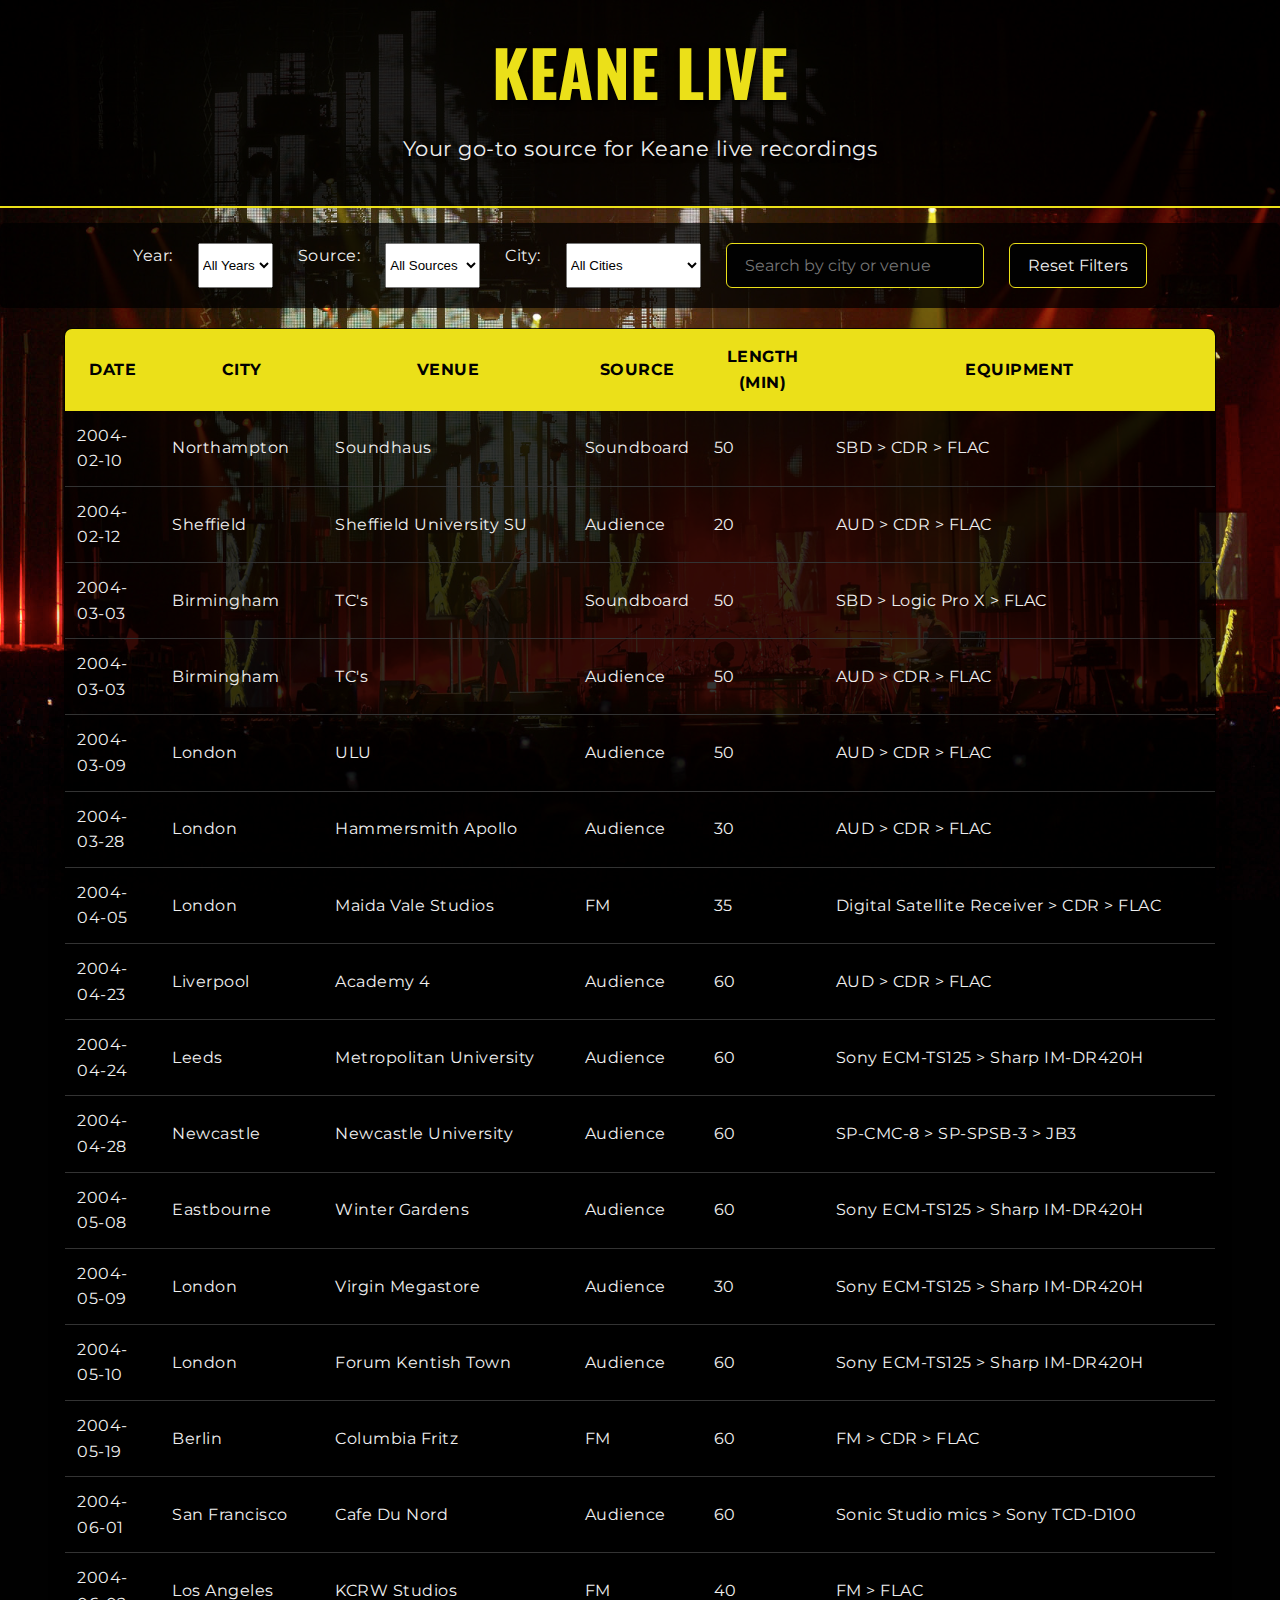
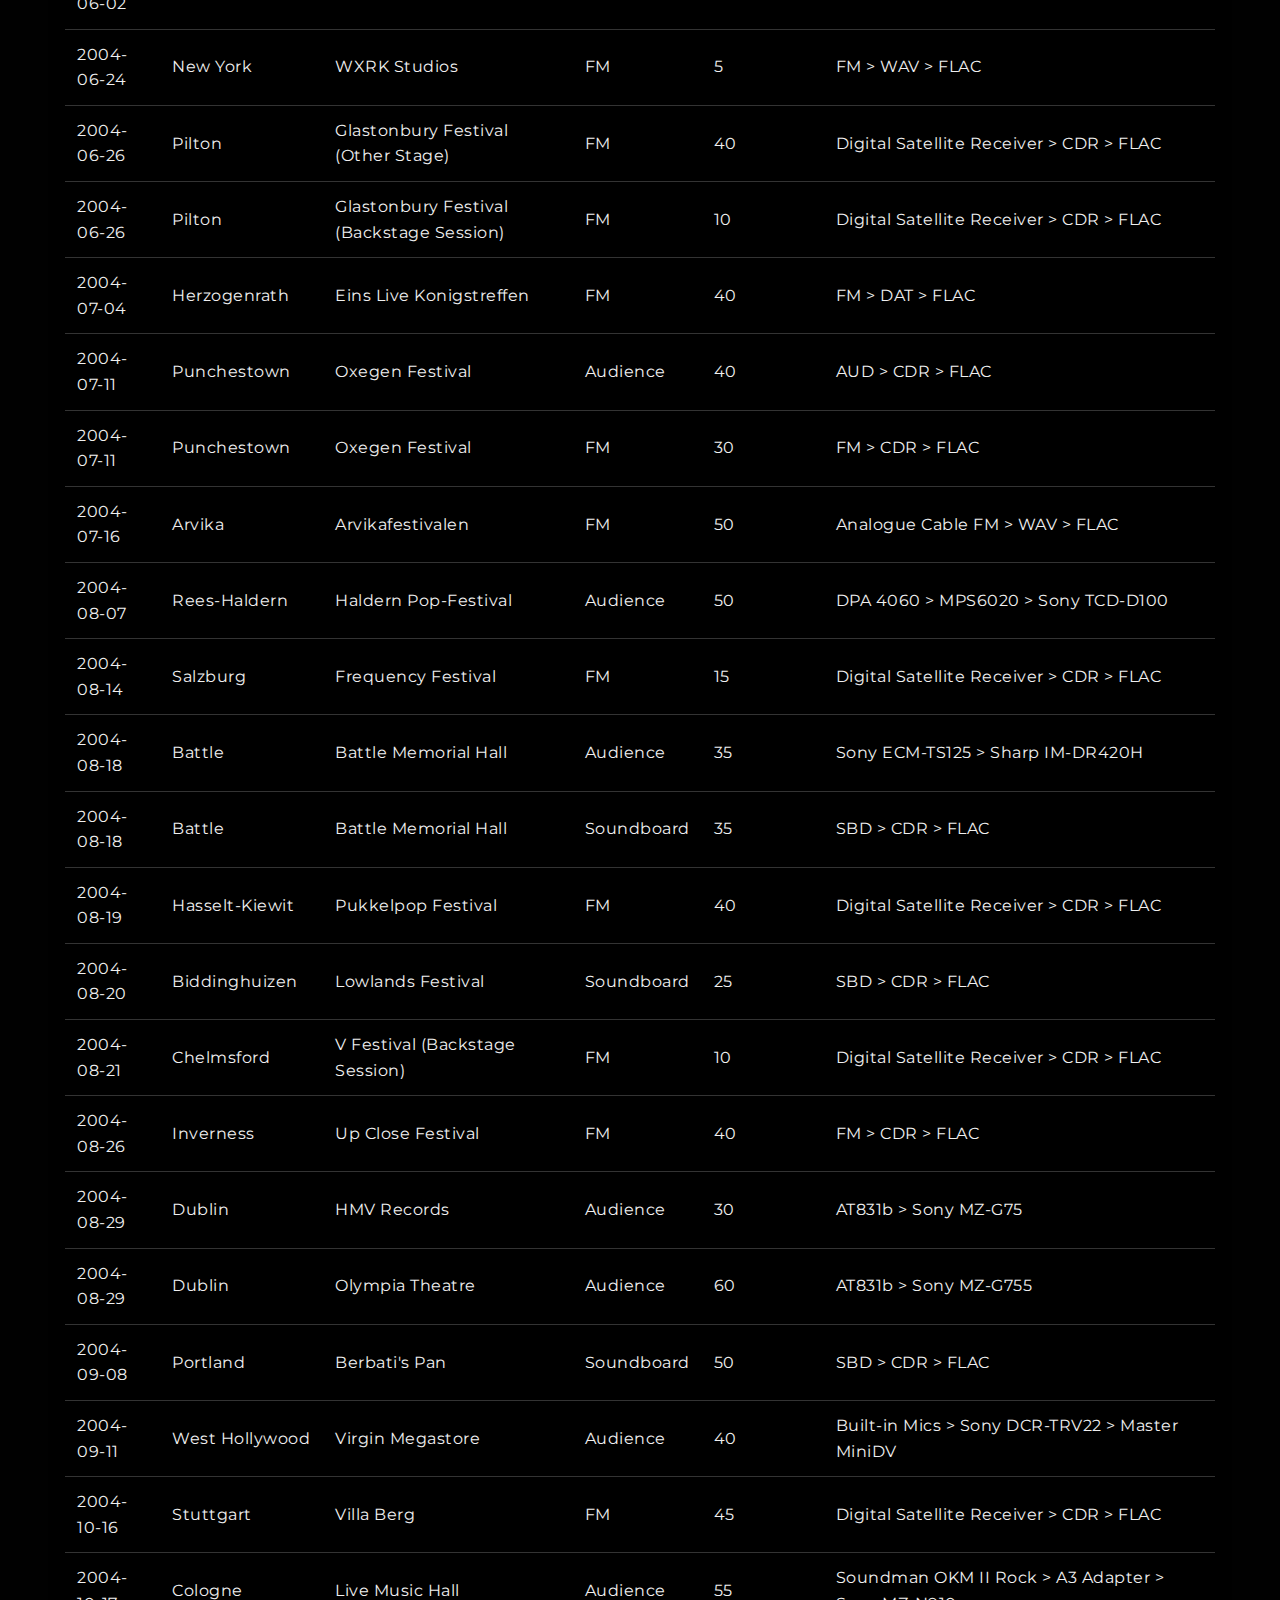
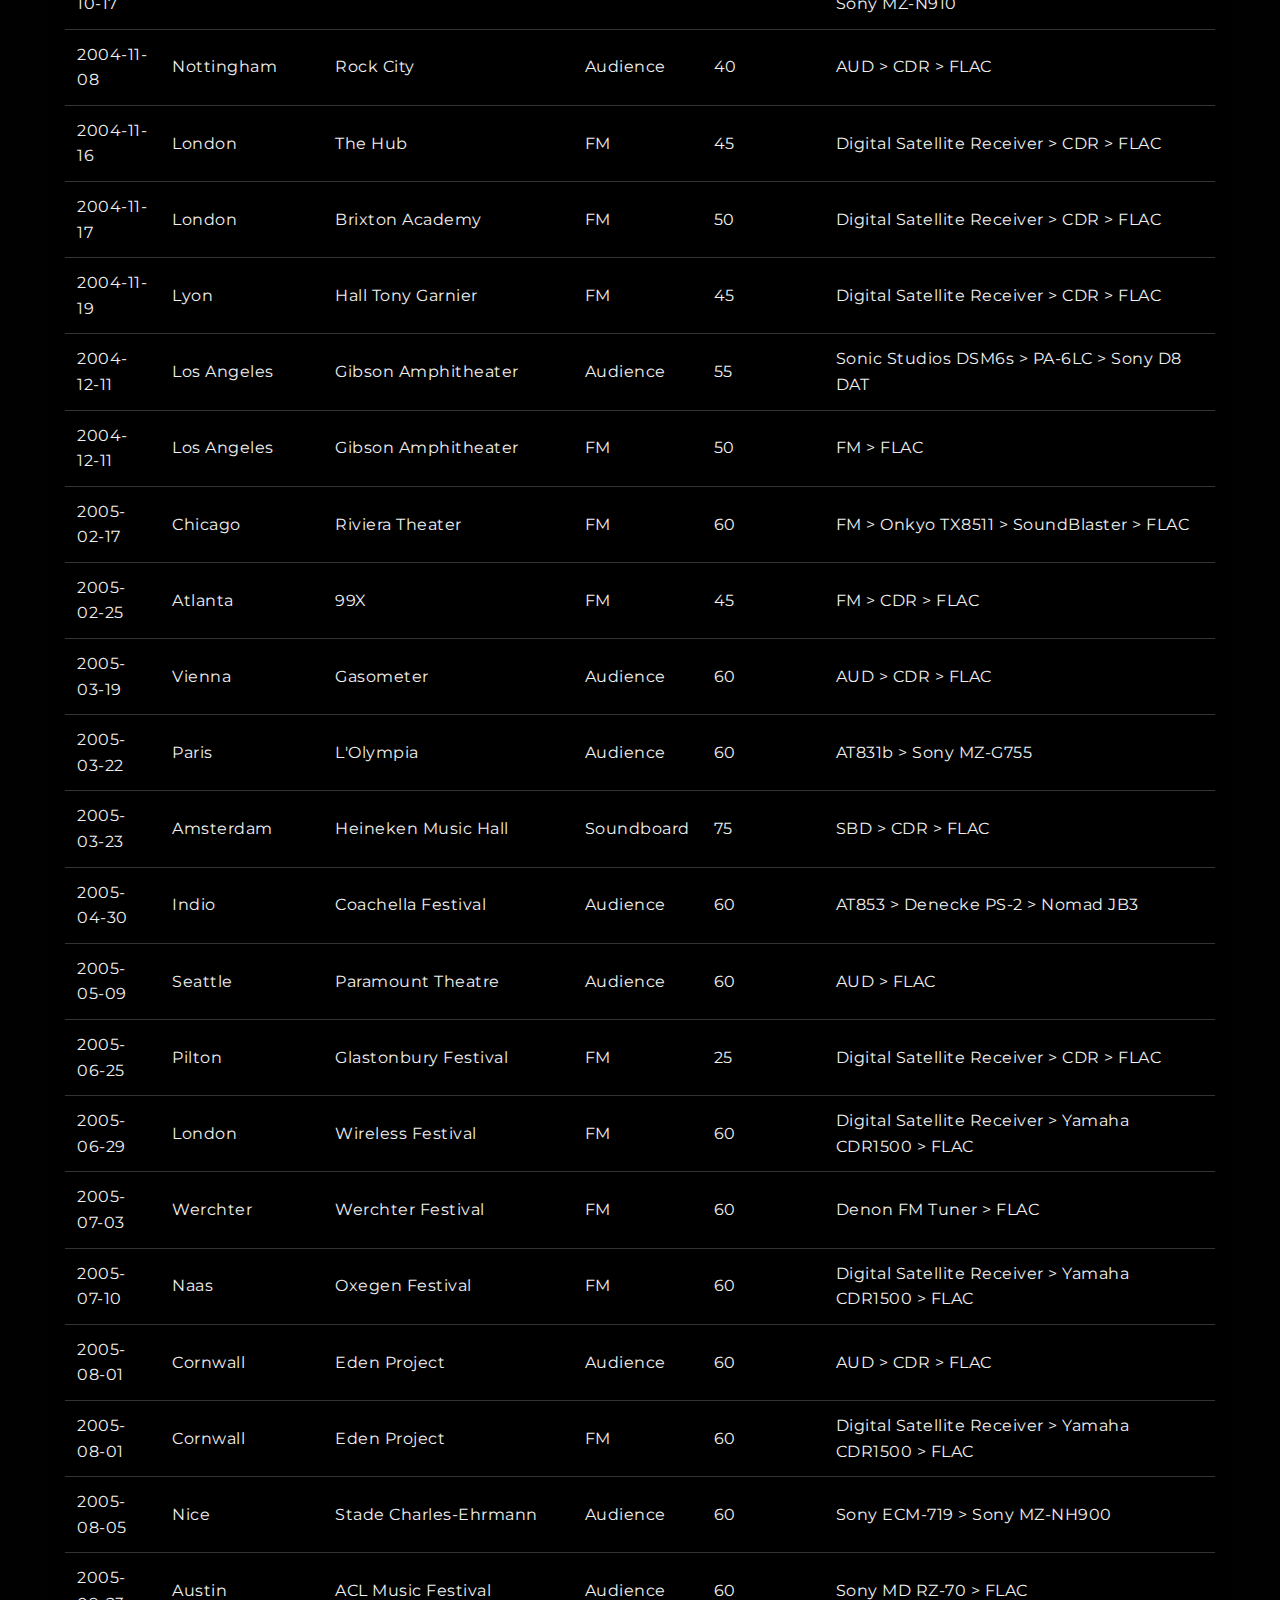
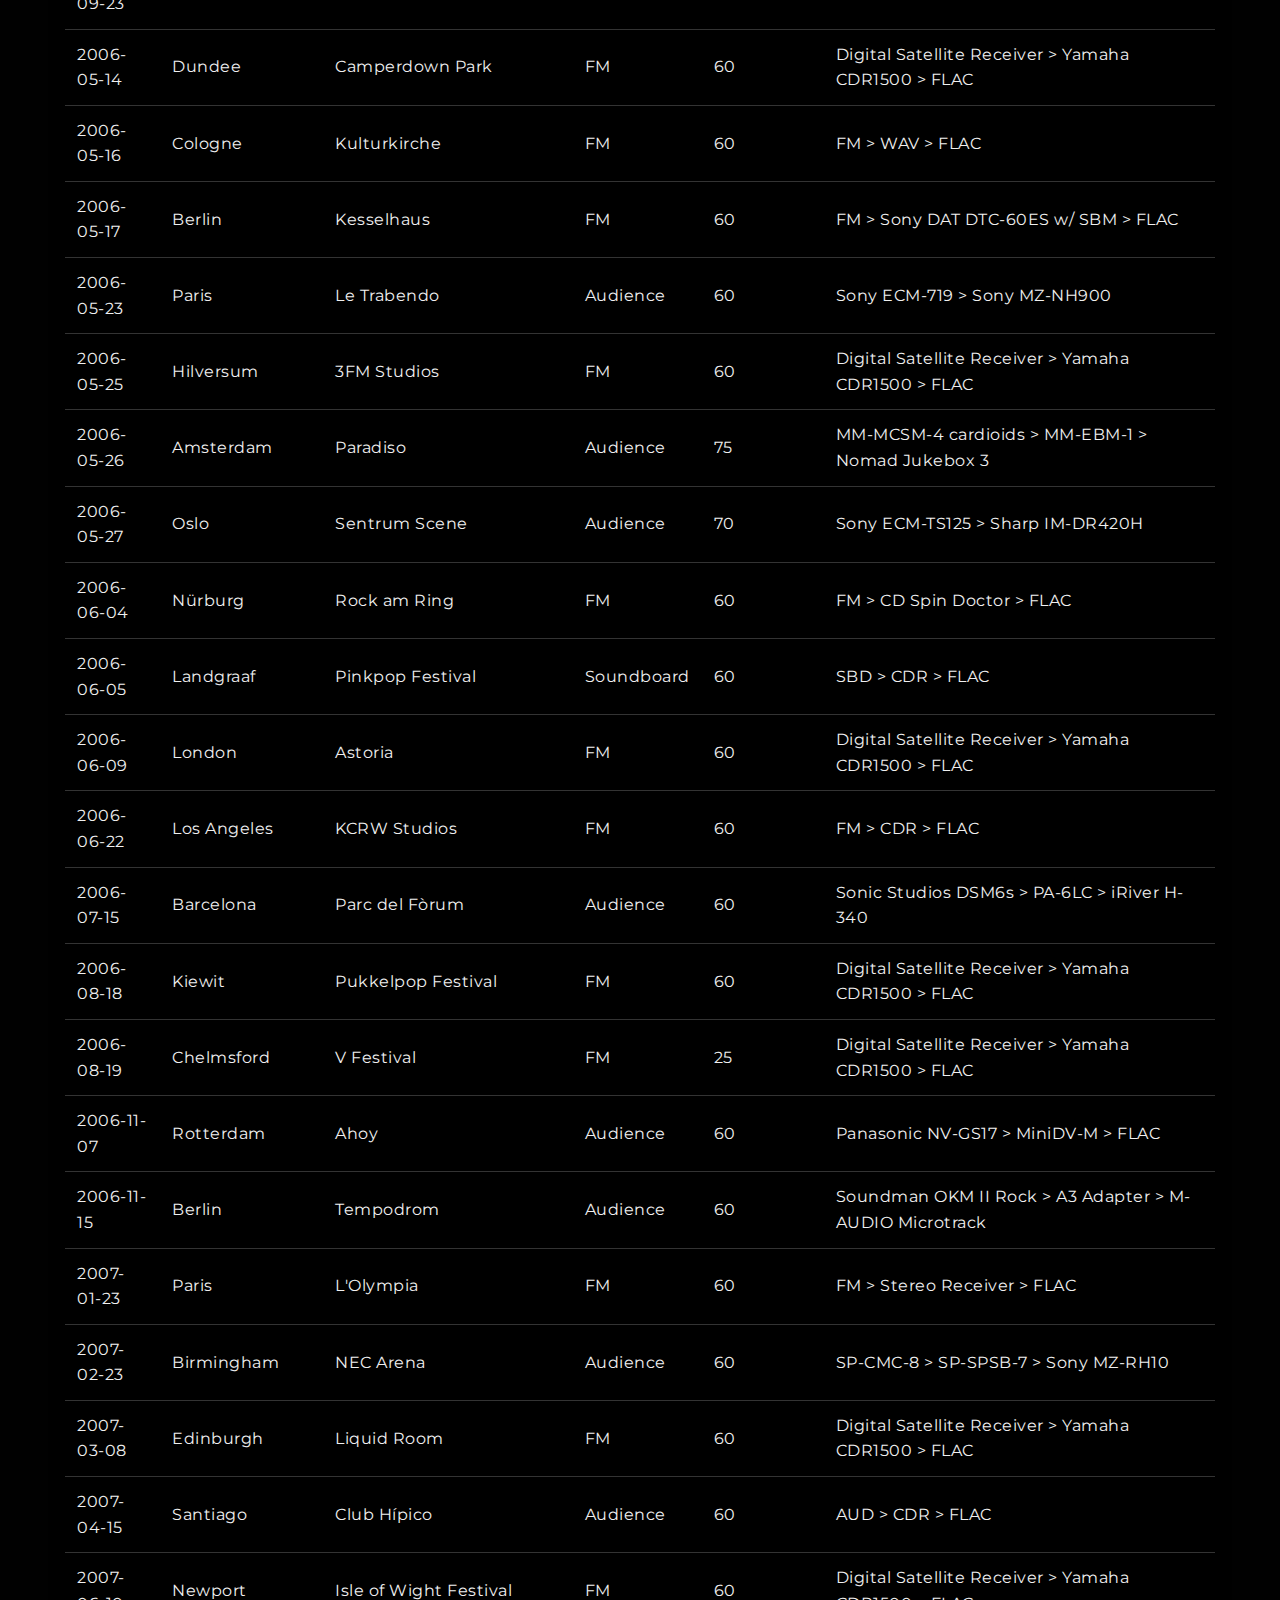
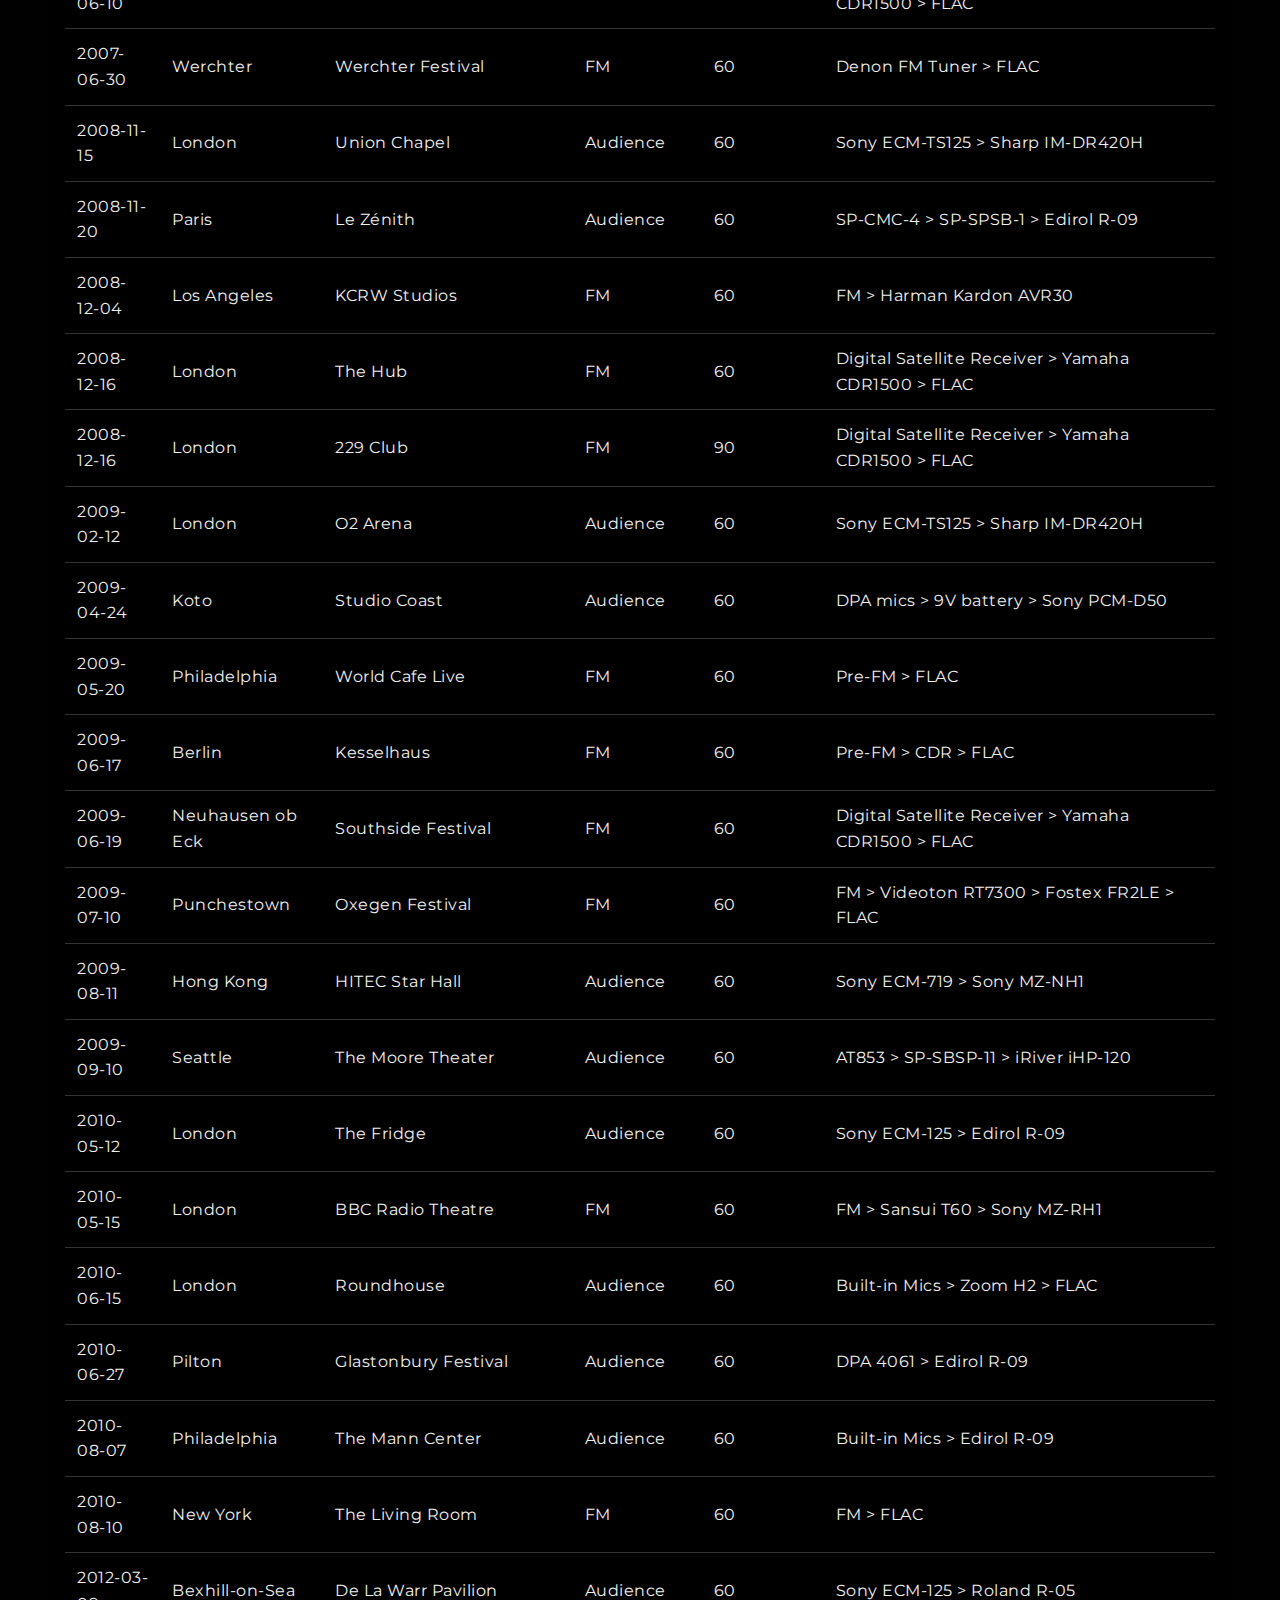
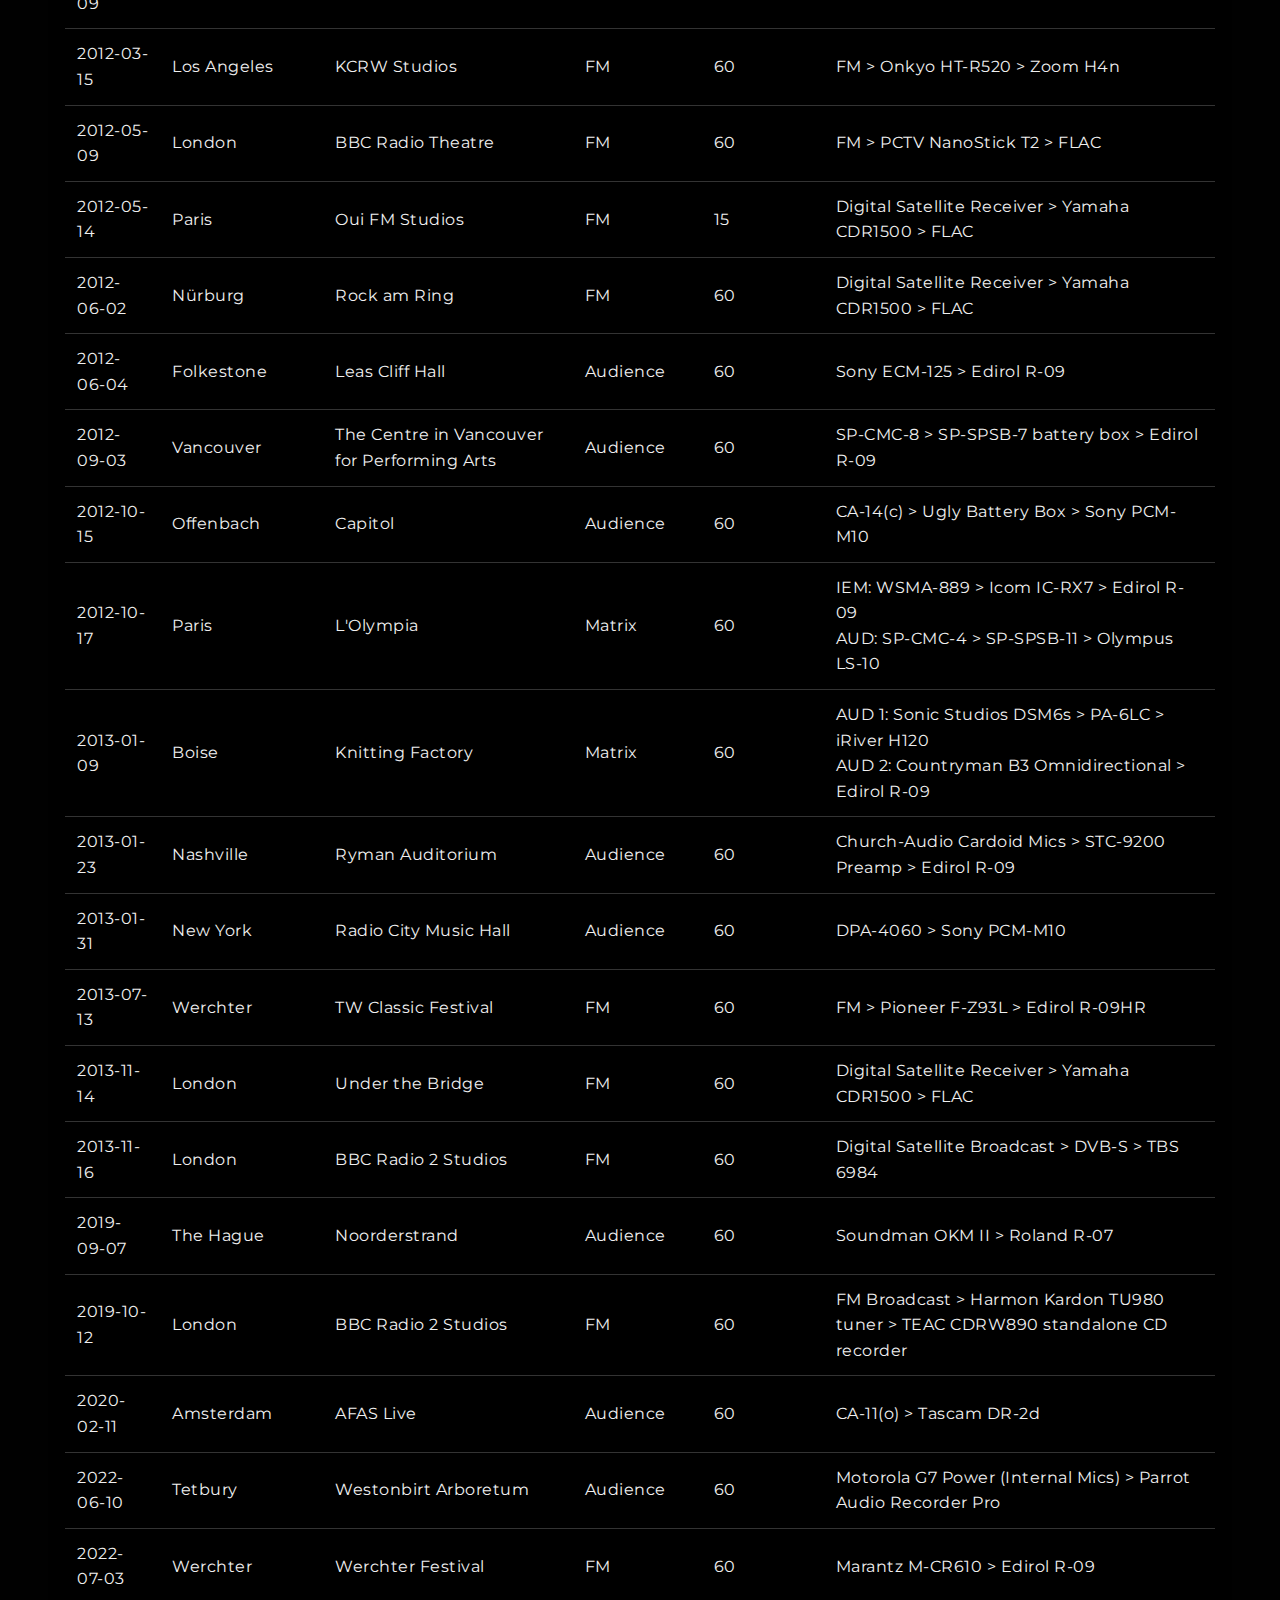
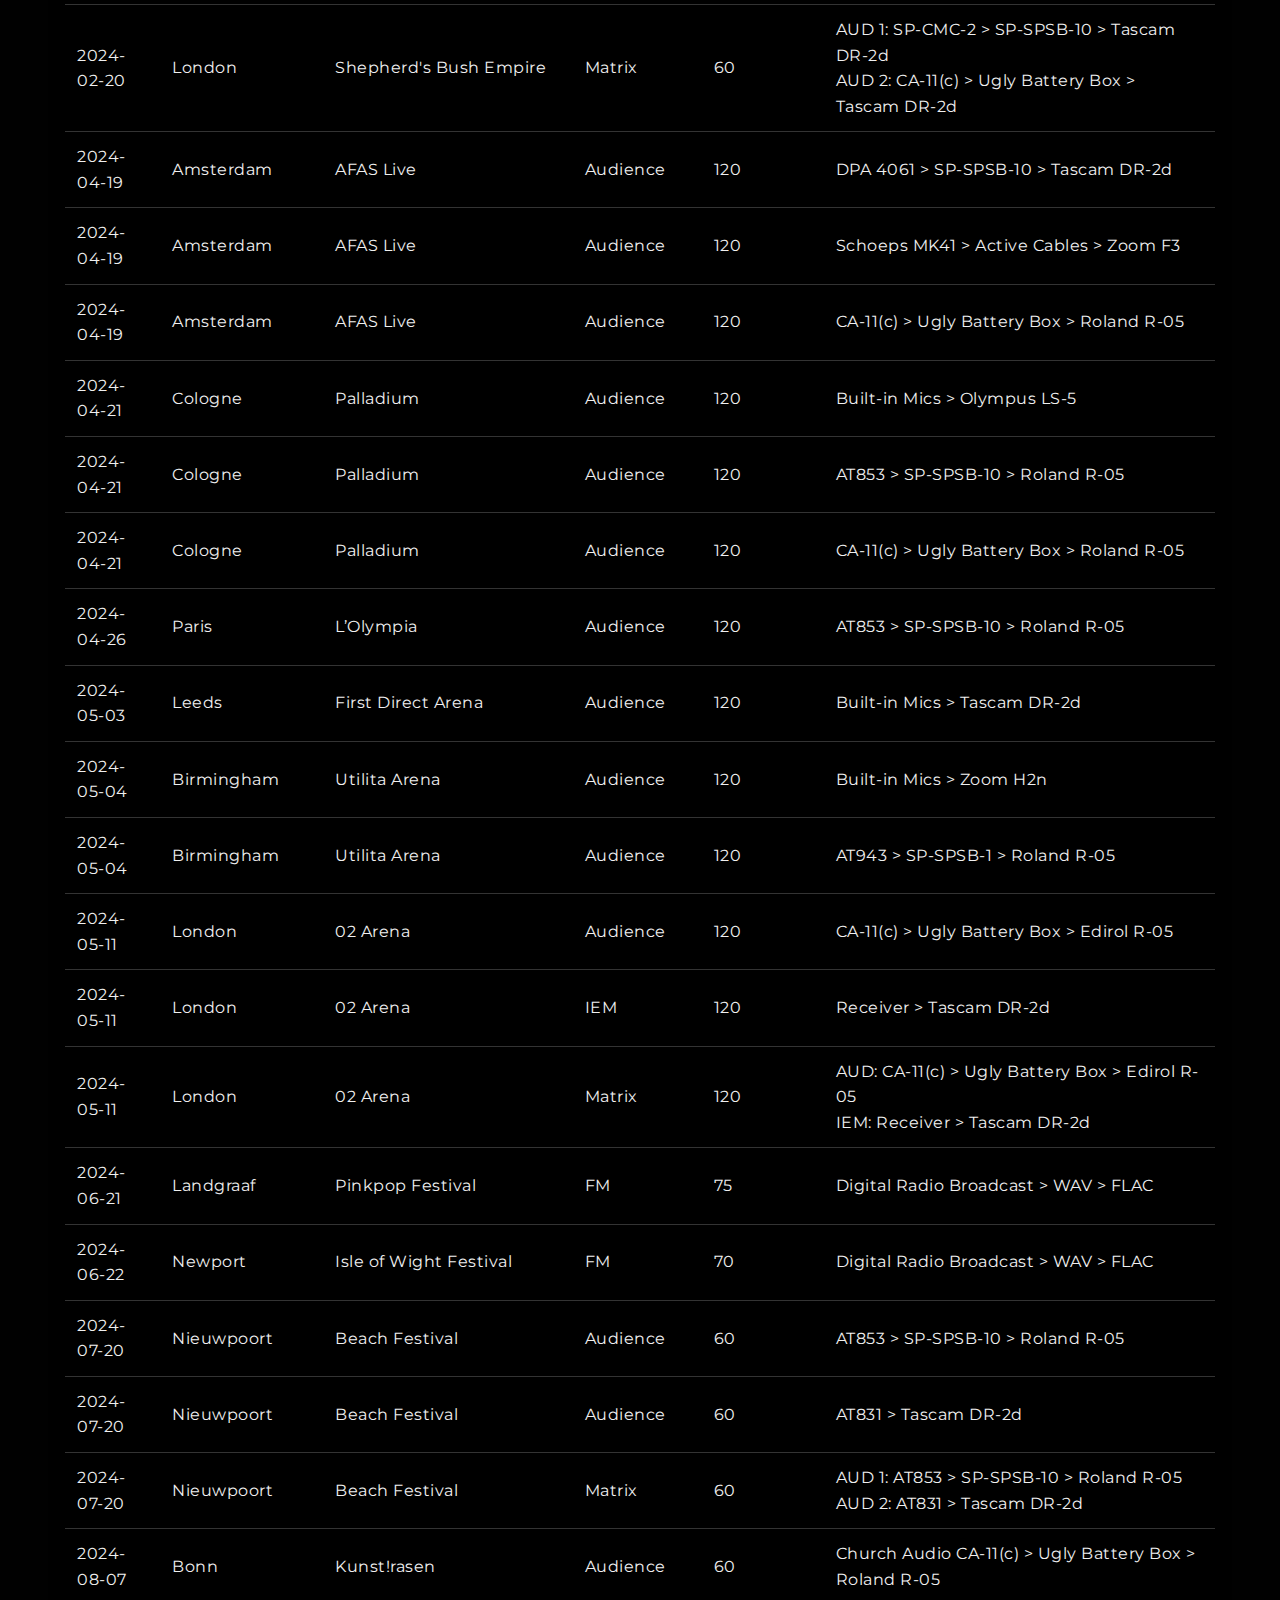
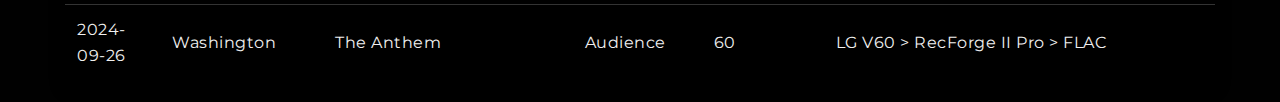
==== index.html @ 552a6091 "Update index.html" ====
<!DOCTYPE html>
<html lang="en">
<head>
    <meta charset="UTF-8">
    <meta name="viewport" content="width=device-width, initial-scale=1.0">
    <title>Keane Live: Your Go-To Source for Keane Live Recordings</title>
    <link rel="stylesheet" href="styles/styles.css">
</head>
<body>

<header>
    <a href="/" class="logo">
        <h1>Keane Live</h1>
    </a>
    <p class="tagline">Your go-to source for Keane live recordings</p>
</header>

<div class="filter-container">
    <label for="yearFilter">Year:</label>
    <select id="yearFilter">
        <option value="all">All Years</option>
    </select>

    <label for="sourceFilter">Source:</label>
    <select id="sourceFilter">
        <option value="all">All Sources</option>
        <option value="Audience">Audience</option>
        <option value="FM">FM</option>
        <option value="Soundboard">Soundboard</option>
        <option value="Matrix">Matrix</option>
        <option value="IEM">IEM</option>
    </select>

    <label for="cityFilter">City:</label>
    <select id="cityFilter">
        <option value="all">All Cities</option>
    </select>

    <input type="text" id="searchInput" placeholder="Search by city or venue" />
    <button id="resetFilters">Reset Filters</button>
</div>

<main>
    <table id="recordingsTable" class="recordings-table">
        <thead>
            <tr>
                <th onclick="sortTable('date')">Date</th>
                <th onclick="sortTable('city')">City</th>
                <th onclick="sortTable('venue')">Venue</th>
                <th onclick="sortTable('source')">Source</th>
                <th onclick="sortTable('length')">Length (min)</th>
                <th onclick="sortTable('equipment')">Equipment</th>
            </tr>
        </thead>
        <tbody id="tableBody">
            <!-- Dynamic content will be populated here -->
        </tbody>
    </table>
</main>

<script src="scripts/scripts.js"></script>

</body>
</html>
---- styles/styles.css ----
/* Import Google Fonts */
@import url('https://fonts.googleapis.com/css2?family=Oswald:wght@500;700&family=Montserrat:wght@400;500&display=swap');

/* Global Styles */
body {
    margin: 0;
    padding: 0;
    font-family: 'Montserrat', Arial, sans-serif;
    background: url('/Keane-BG.JPG.jpg') no-repeat center center fixed;
    background-size: cover;
    background-color: #010101;
    color: #f0f0f0;
    display: flex;
    flex-direction: column;
    min-height: 100vh;
    line-height: 1.6;
    letter-spacing: 0.5px;
}

/* Header Styles */
header {
    font-family: 'Oswald', sans-serif;
    text-align: center;
    padding: 20px 0;
    background-color: rgba(0, 0, 0, 0.85);
    border-bottom: 2px solid #ebe019;
}

header .logo h1 {
    font-size: 4rem;
    margin: 0;
    color: #ebe019;
    text-transform: uppercase;
    text-shadow: 3px 3px 7px rgba(0, 0, 0, 0.9);
    transition: transform 0.3s ease;
}

.tagline {
    font-size: 1.3rem;
    font-family: 'Montserrat', sans-serif;
    color: #f0f0f0;
    text-shadow: 2px 2px 5px rgba(0, 0, 0, 0.8);
    margin-top: 10px;
}

/* Filter Container */
.filter-container {
    display: flex;
    justify-content: center;
    gap: 25px;
    padding: 20px;
    background-color: rgba(0, 0, 0, 0.75);
    border-radius: 5px;
    margin-top: 15px;
}

.filter-dropdown, #searchInput, button {
    padding: 12px 18px;
    background: #010101;
    border: 1px solid #ebe019;
    color: #f0f0f0;
    font-family: 'Montserrat', sans-serif;
    font-size: 1rem;
    border-radius: 6px;
    transition: background-color 0.3s, color 0.3s, transform 0.3s ease;
}

.filter-dropdown:hover, #searchInput:hover, button:hover {
    background: #ebe019;
    color: #010101;
    transform: scale(1.05);
}

/* Table Styling */
.recordings-table {
    width: 90%;
    margin: 20px auto;
    border-collapse: collapse;
    background-color: rgba(0, 0, 0, 0.8);
    color: #f0f0f0;
    border: 1px solid #ebe019;
    border-radius: 8px;
    overflow: hidden;
    font-family: 'Montserrat', Arial, sans-serif;
    box-shadow: 0 8px 15px rgba(0, 0, 0, 0.3);
}

/* Table Header */
.recordings-table th {
    background-color: #ebe019; /* Gold header background */
    color: #010101; /* Black text */
    padding: 15px;
    text-transform: uppercase;
    font-weight: bold;
    cursor: pointer;
    transition: background-color 0.3s;
}

.recordings-table th:hover {
    background-color: #d4c010; /* Slightly darker gold on hover */
}

/* Table Body */
.recordings-table td {
    padding: 12px;
    border-bottom: 1px solid #333;
    text-align: left;
}

.recordings-table tr:hover {
    background-color: rgba(235, 224, 25, 0.1); /* Subtle gold highlight on hover */
}

/* Responsive Adjustments */
@media (max-width: 768px) {
    header .logo h1 {
        font-size: 3.4rem;
    }

    .filter-container {
        flex-direction: column;
        gap: 15px;
    }

    .recordings-table {
        width: 100%;
    }
}

@media (max-width: 480px) {
    header .logo h1 {
        font-size: 2.7rem;
    }

    .tagline {
        font-size: 1rem;
    }

    .filter-dropdown, #searchInput, button {
        width: 100%;
        font-size: 0.9rem;
    }
}

/* Link Styles */
a {
    text-decoration: none; /* Removes underline */
    color: #ebe019; /* Gold color for links */
    transition: color 0.3s ease, transform 0.3s ease;
}

a:hover {
    color: #d4c010; /* Slightly darker gold on hover */
    transform: scale(1.05); /* Subtle scale effect on hover */
}

/* Remove purple underline on visited links */
a:visited {
    color: #ebe019; /* Keep the same gold color for visited links */
    text-decoration: none;
}
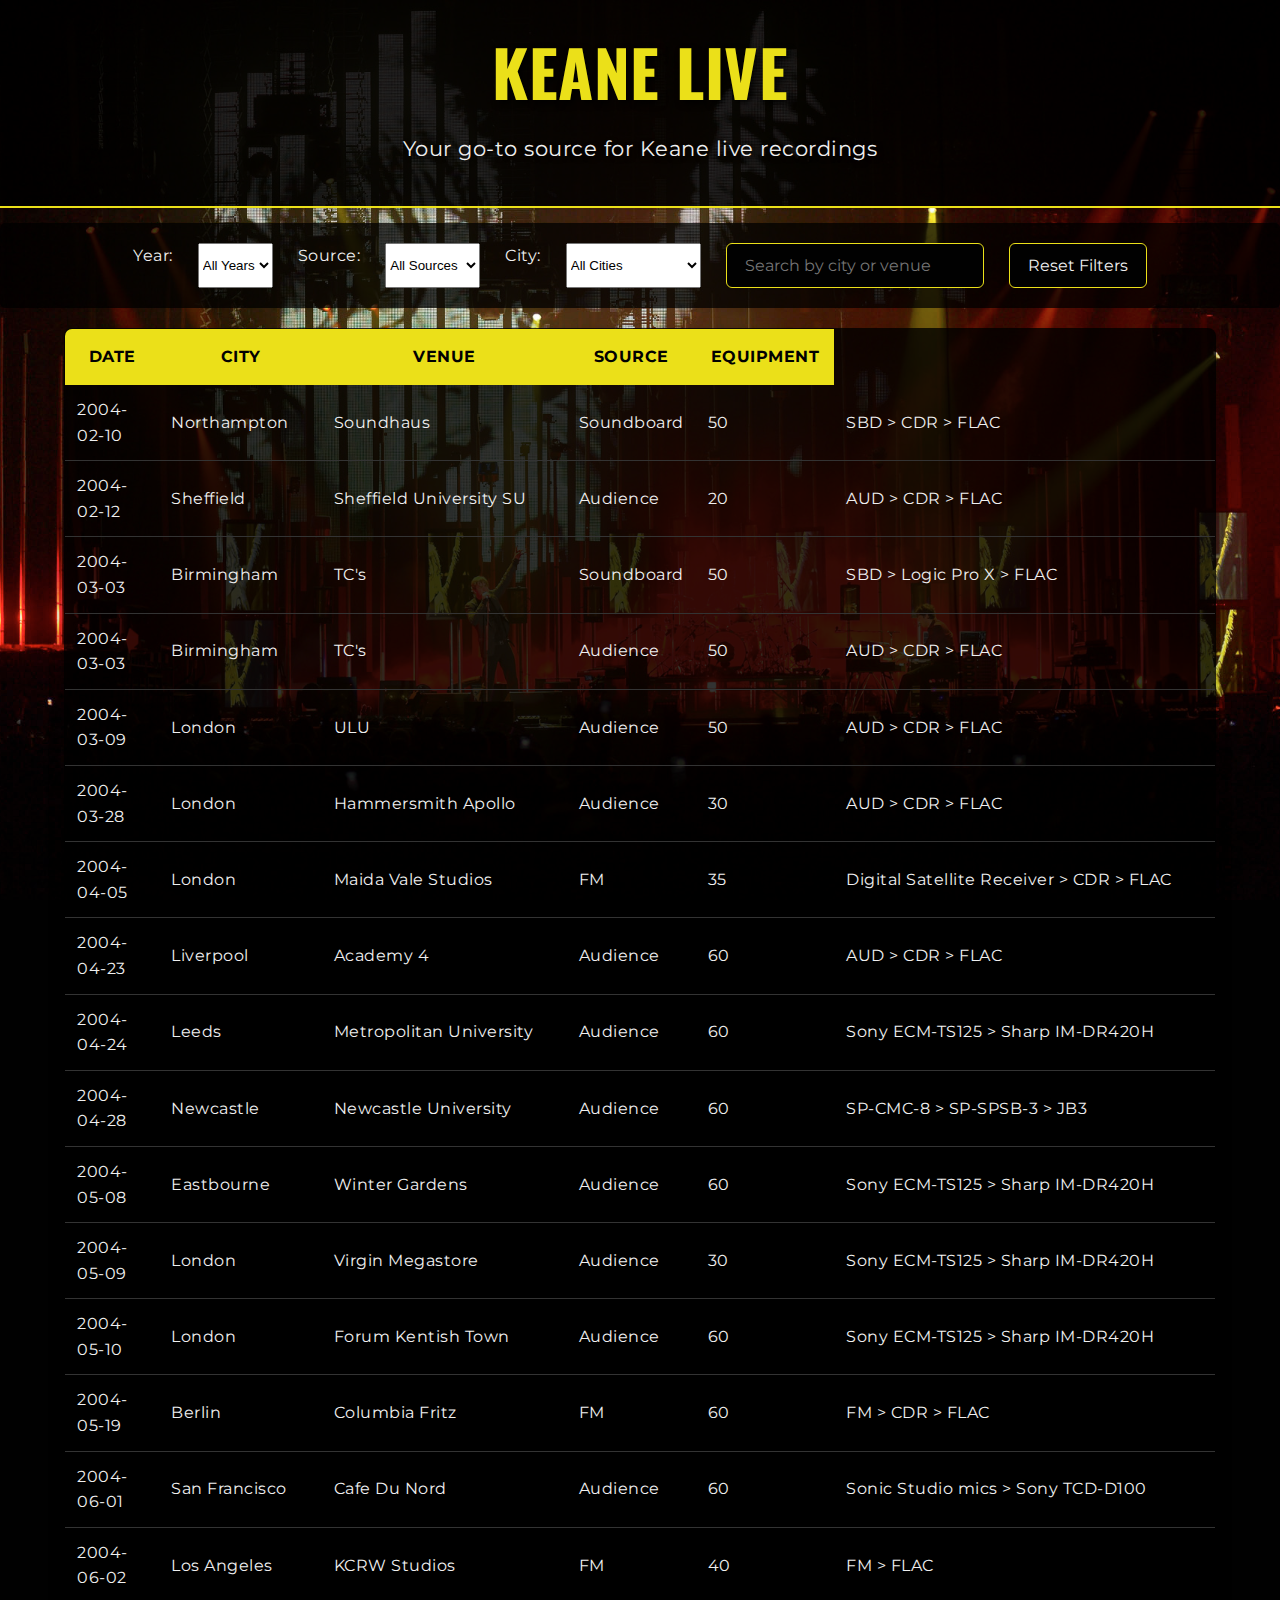
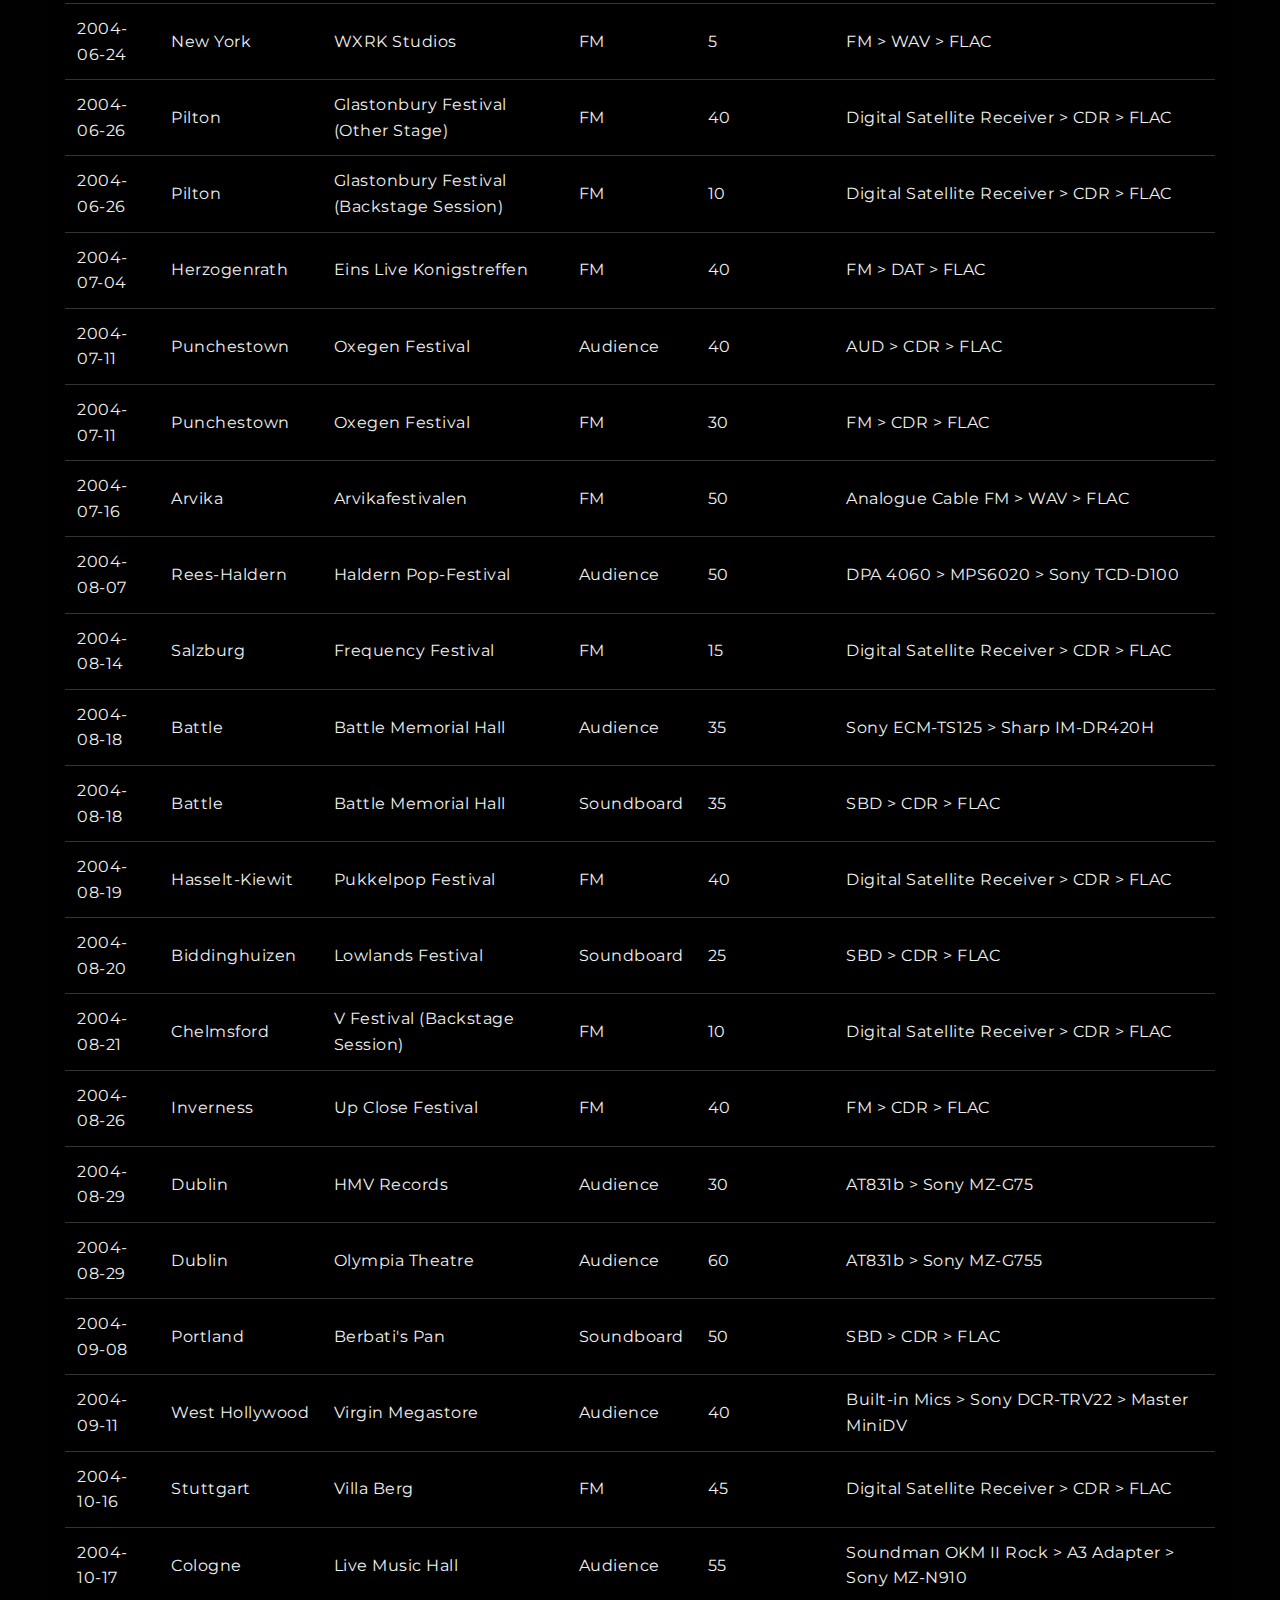
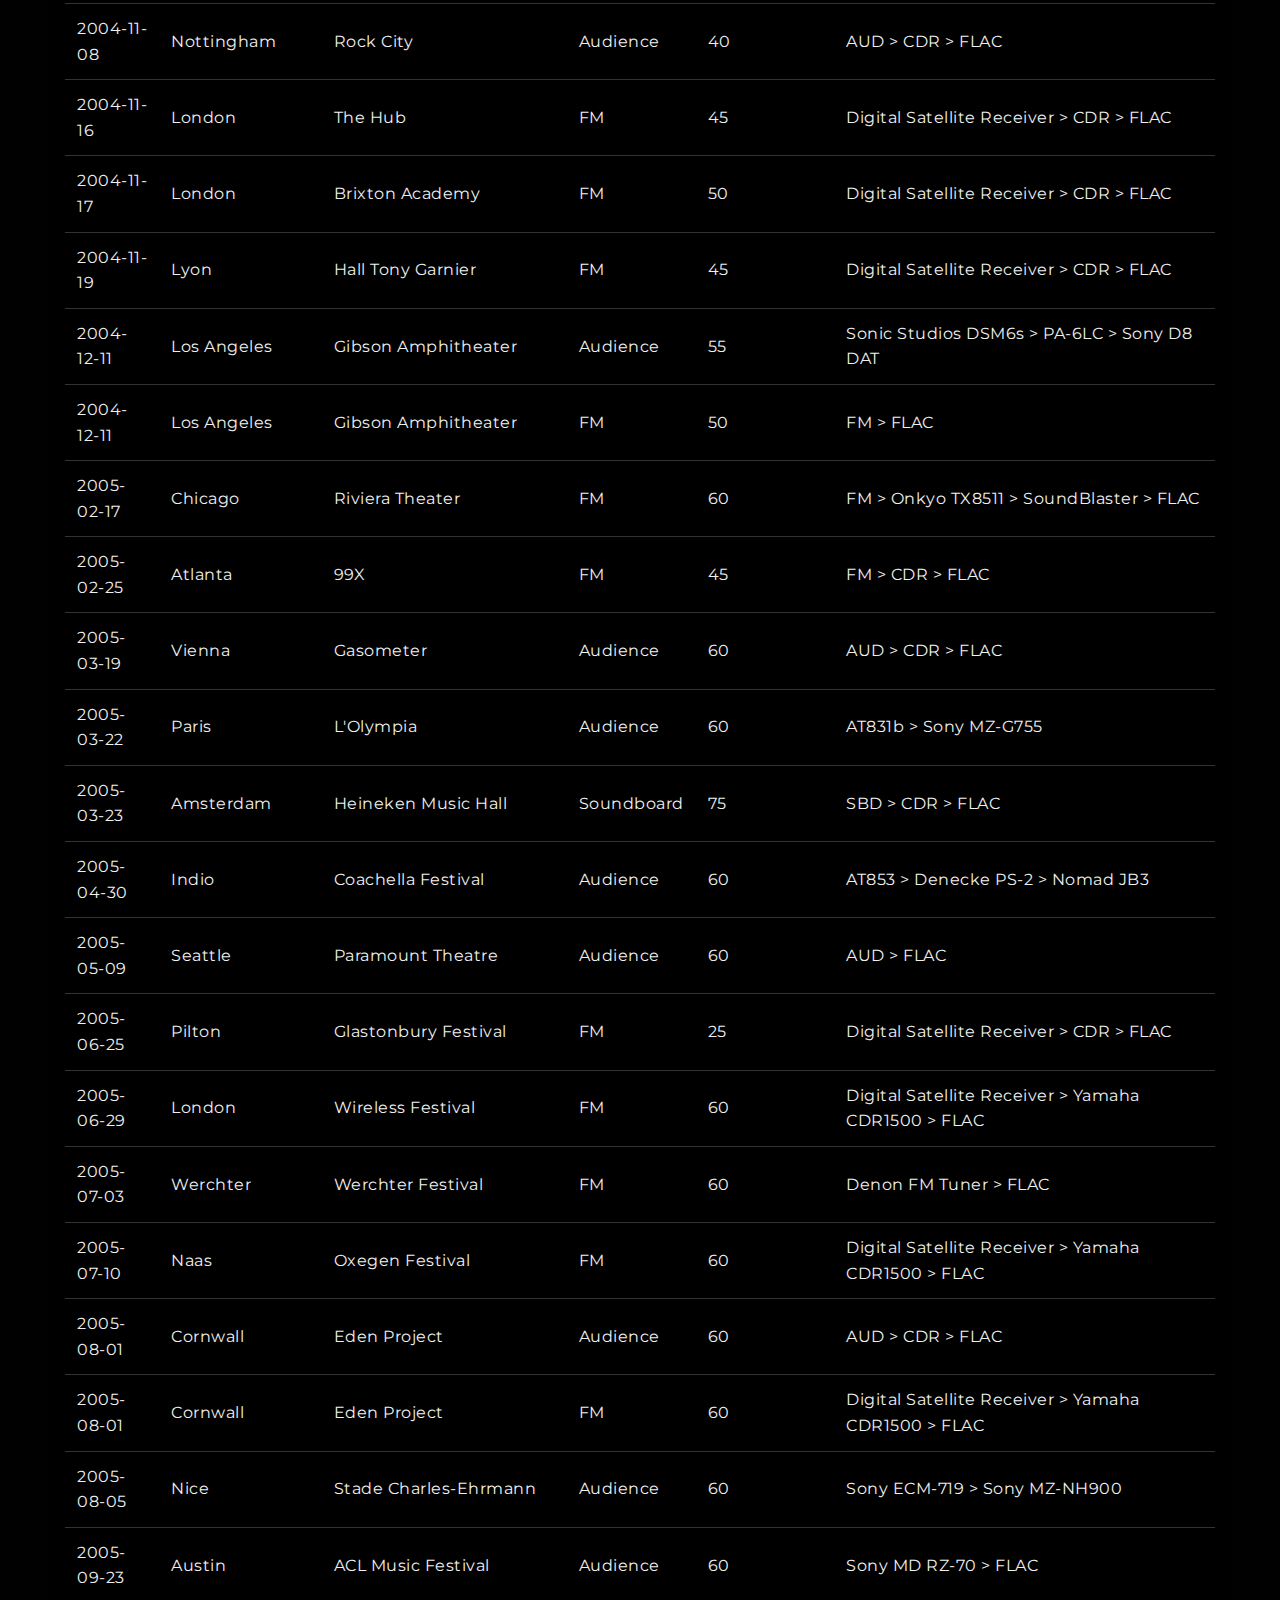
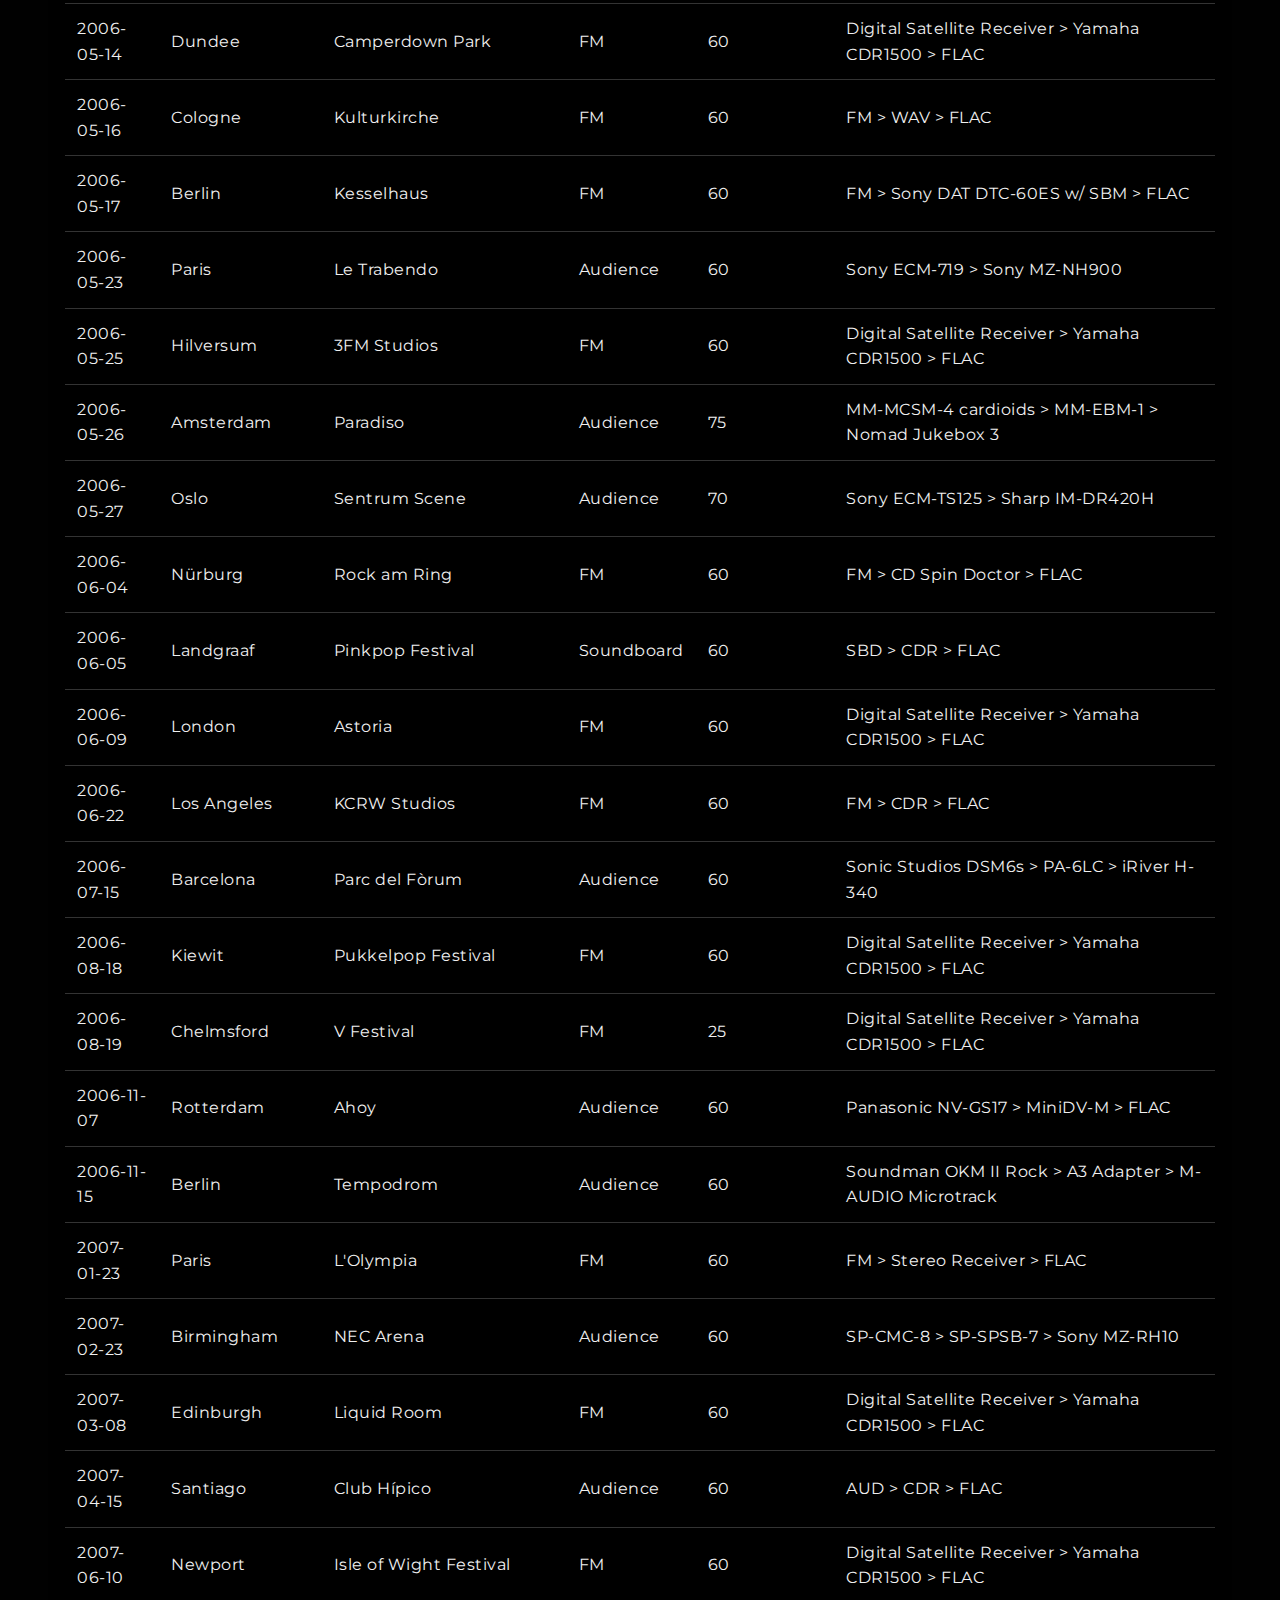
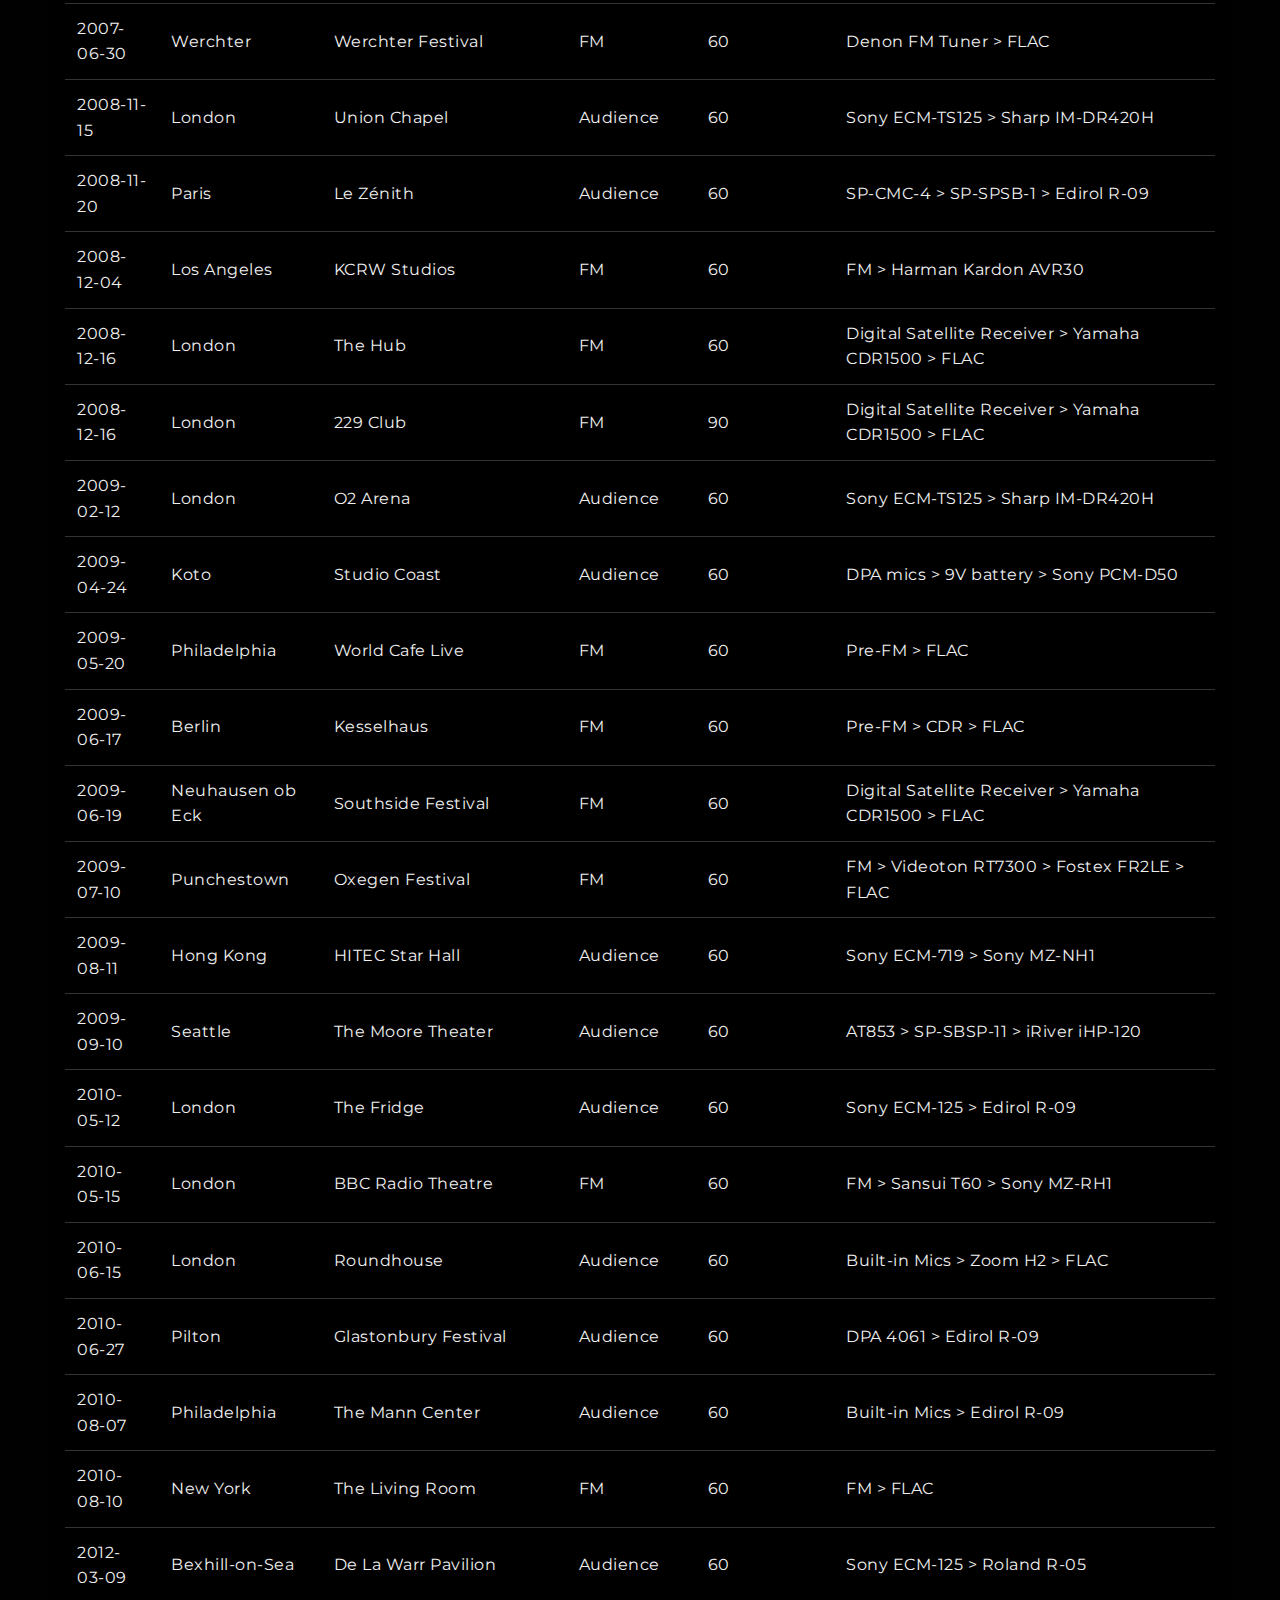
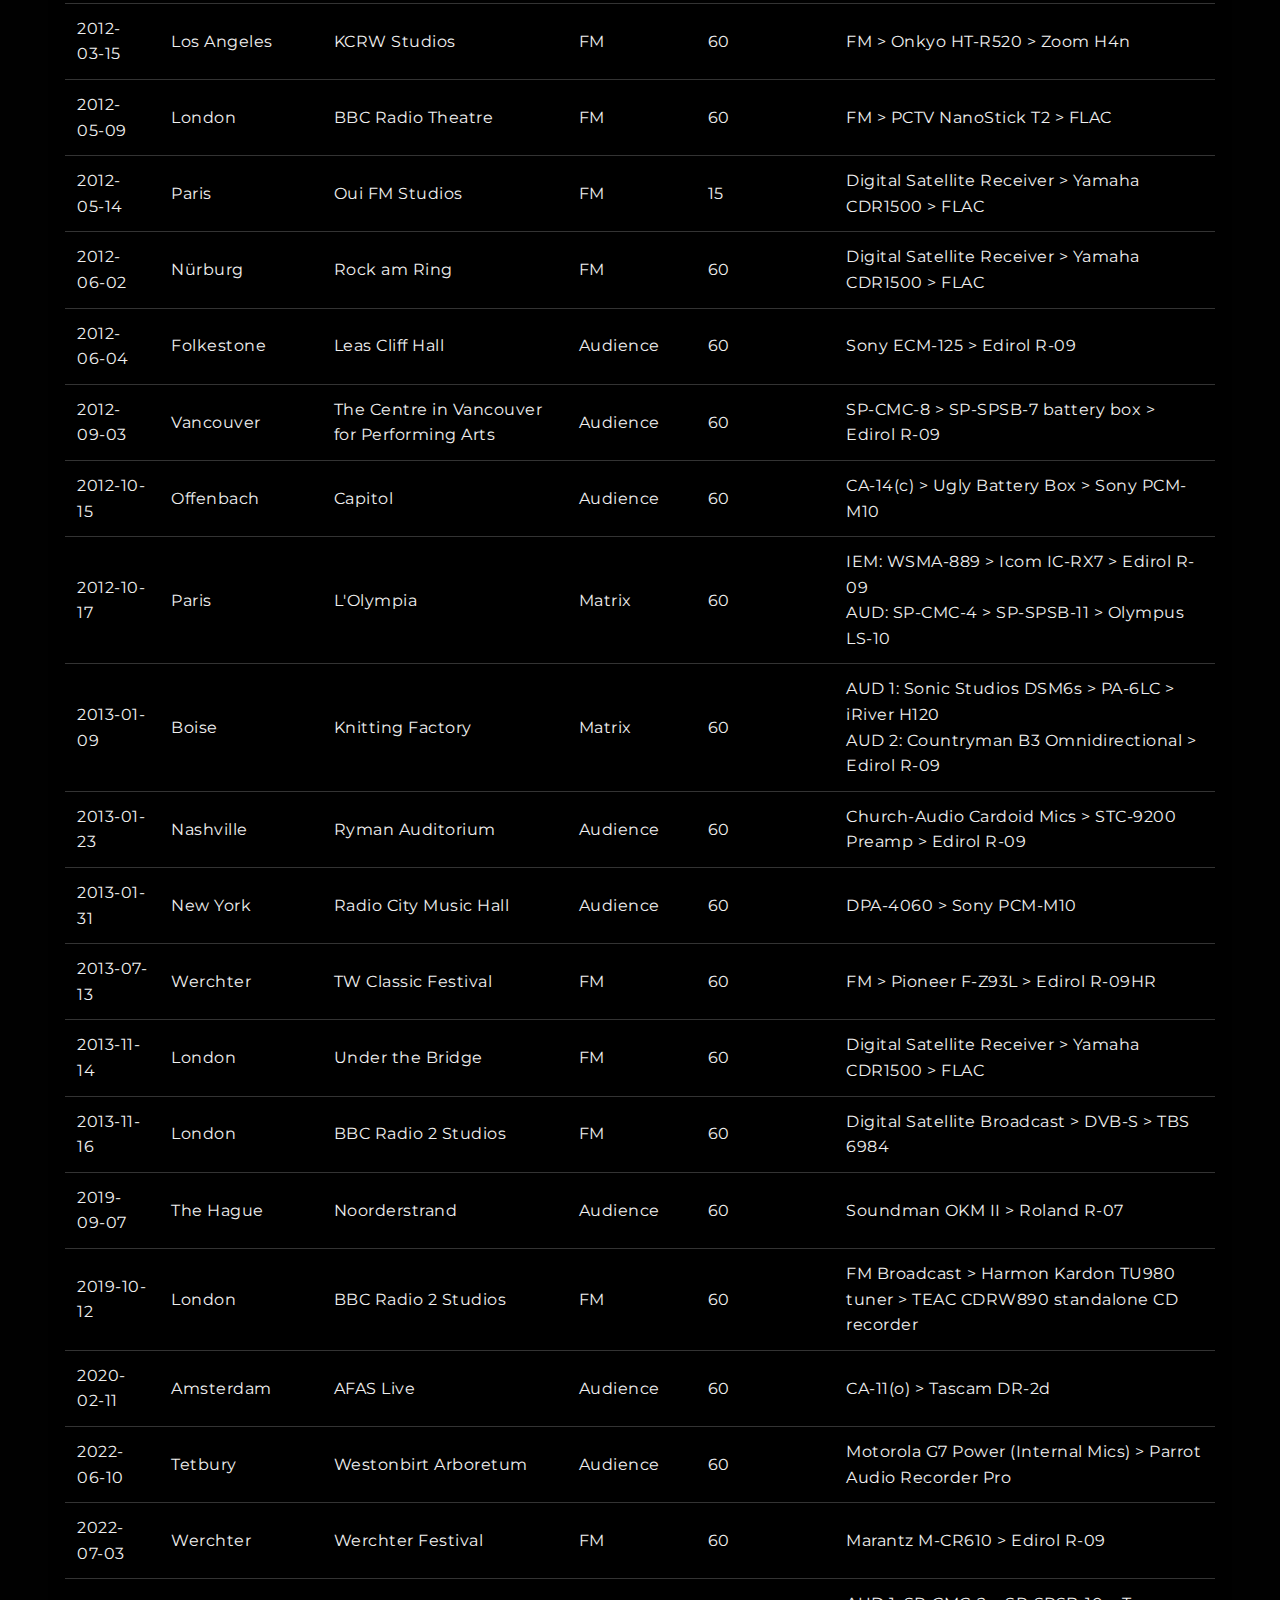
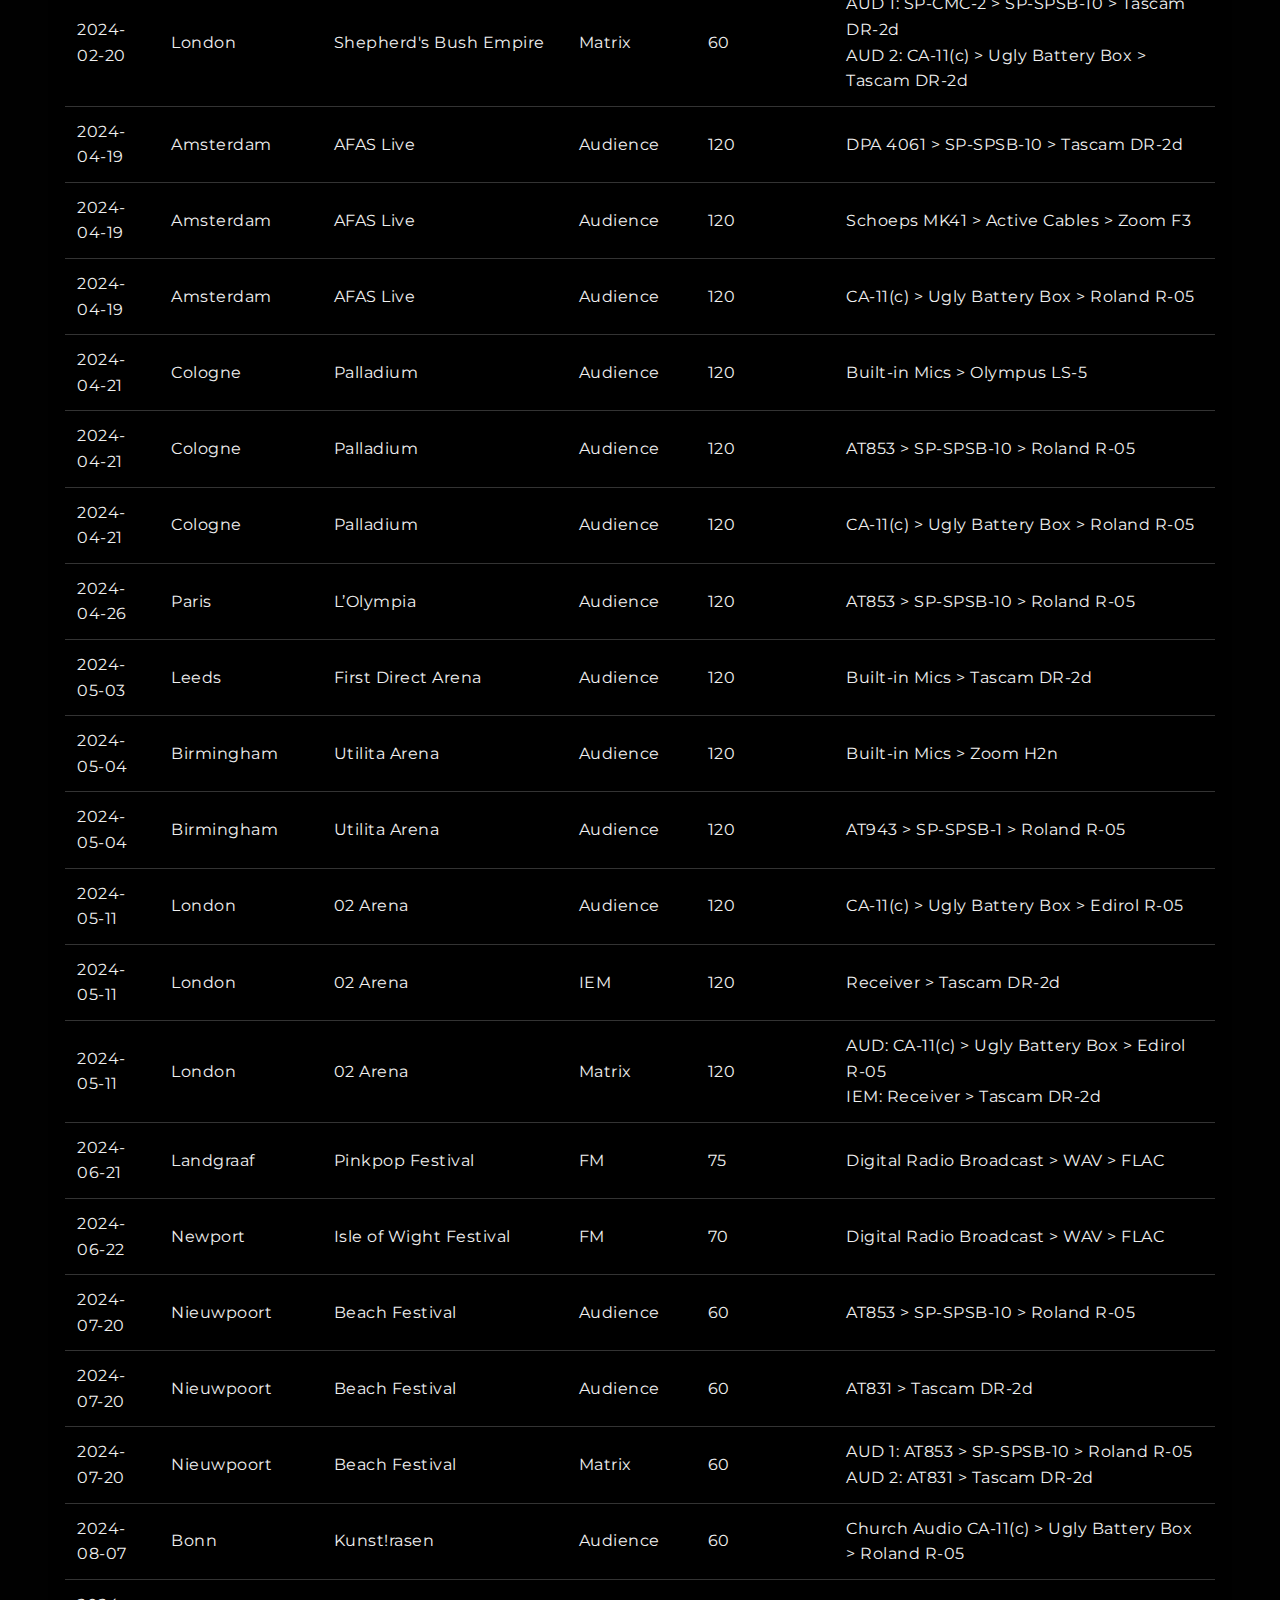
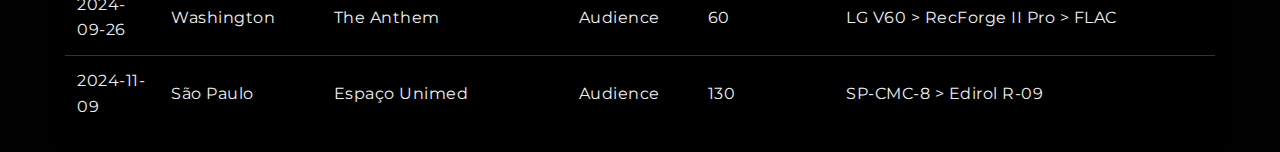
==== commit 2ffbda2a: "Update index.html" ====
--- a/index.html
+++ b/index.html
@@ -47,8 +47,7 @@
                 <th onclick="sortTable('date')">Date</th>
                 <th onclick="sortTable('city')">City</th>
                 <th onclick="sortTable('venue')">Venue</th>
-                <th onclick="sortTable('source')">Source</th>
-                <th onclick="sortTable('length')">Length (min)</th>
+                <th onclick="sortTable('source')">Source</th>
                 <th onclick="sortTable('equipment')">Equipment</th>
             </tr>
         </thead>
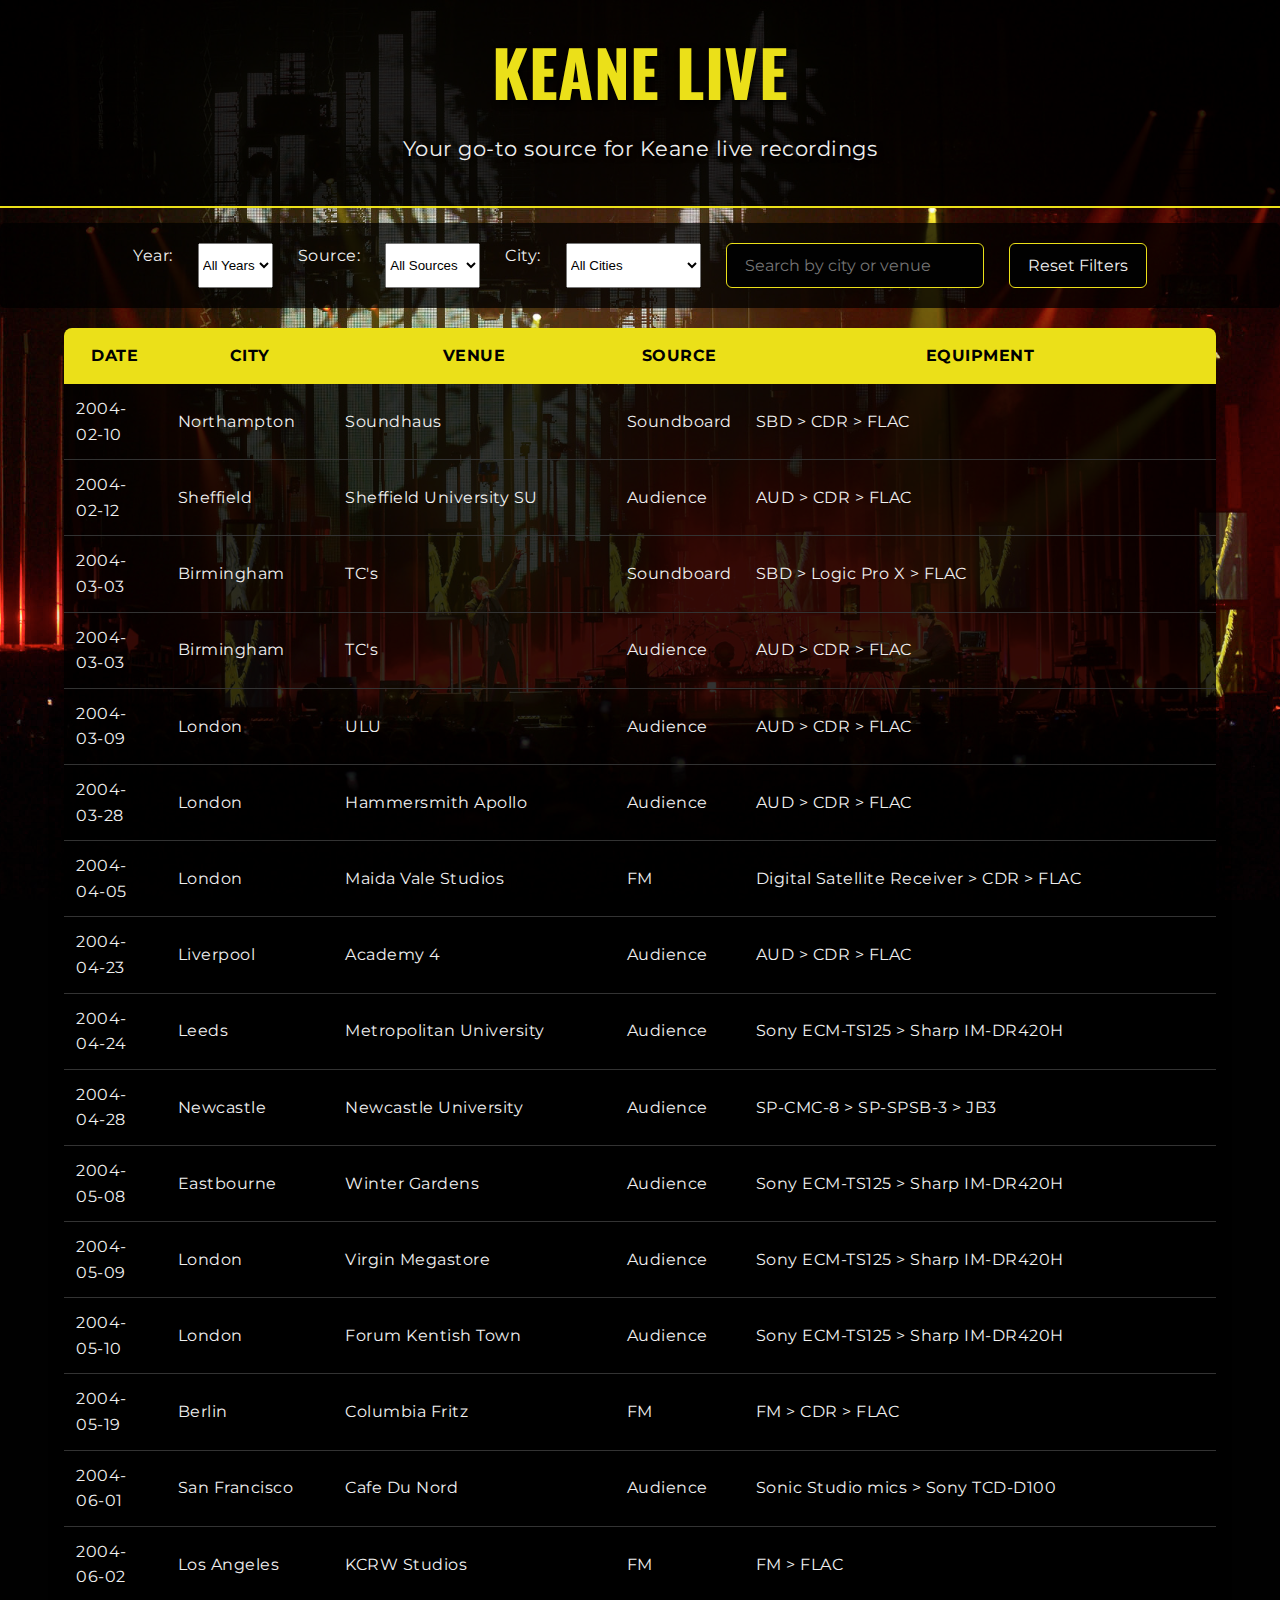
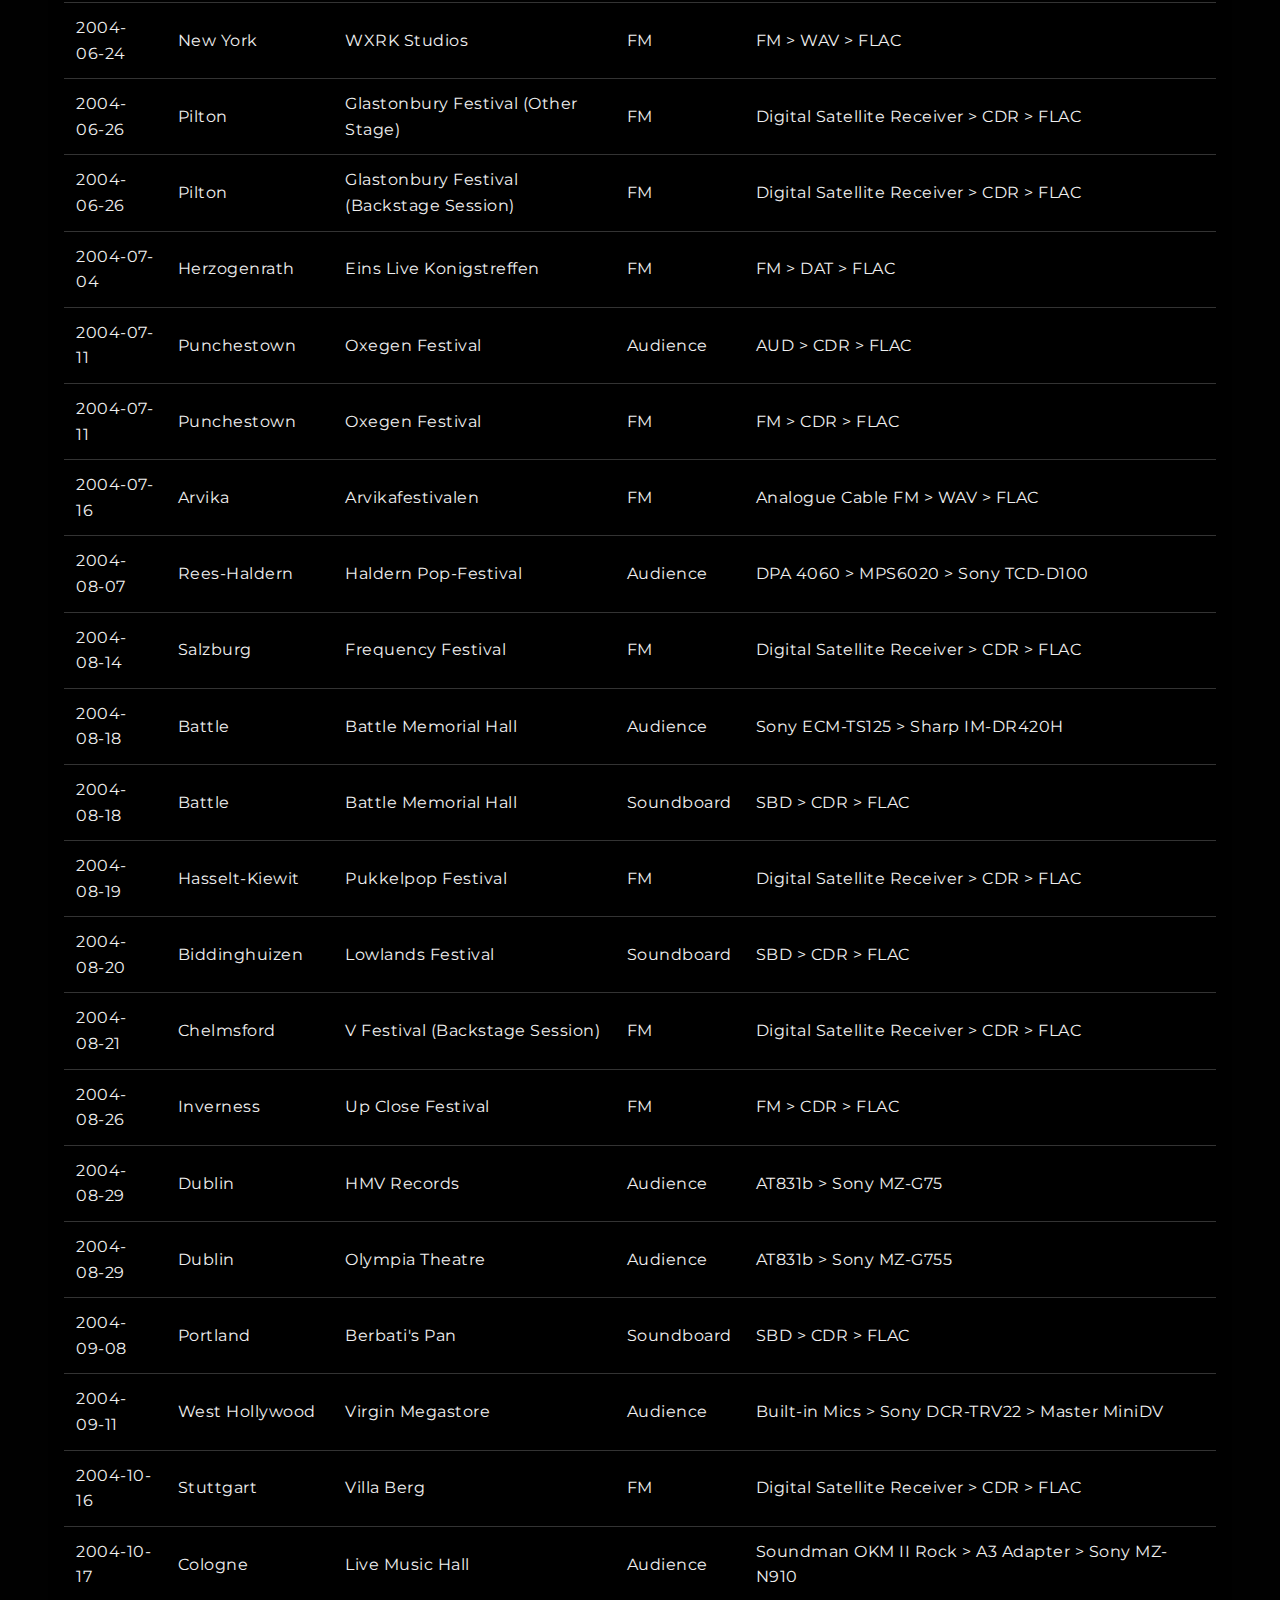
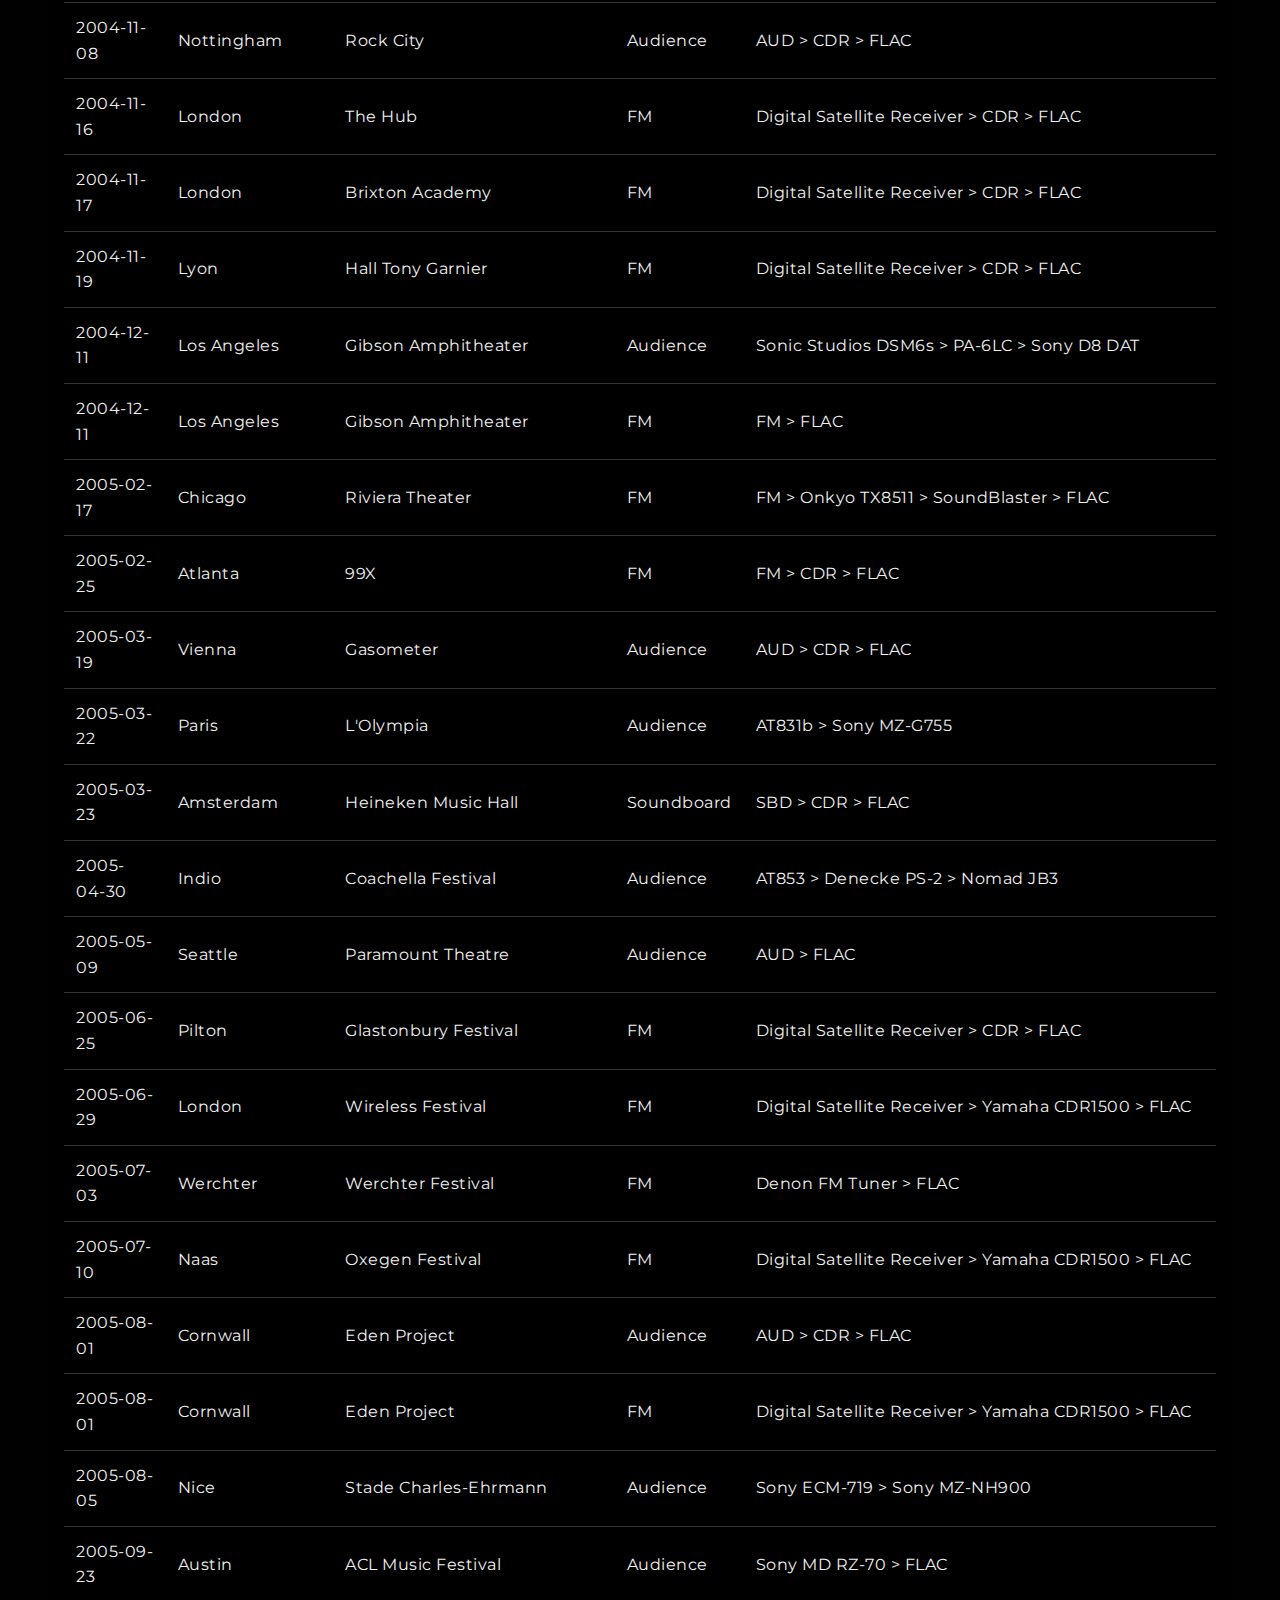
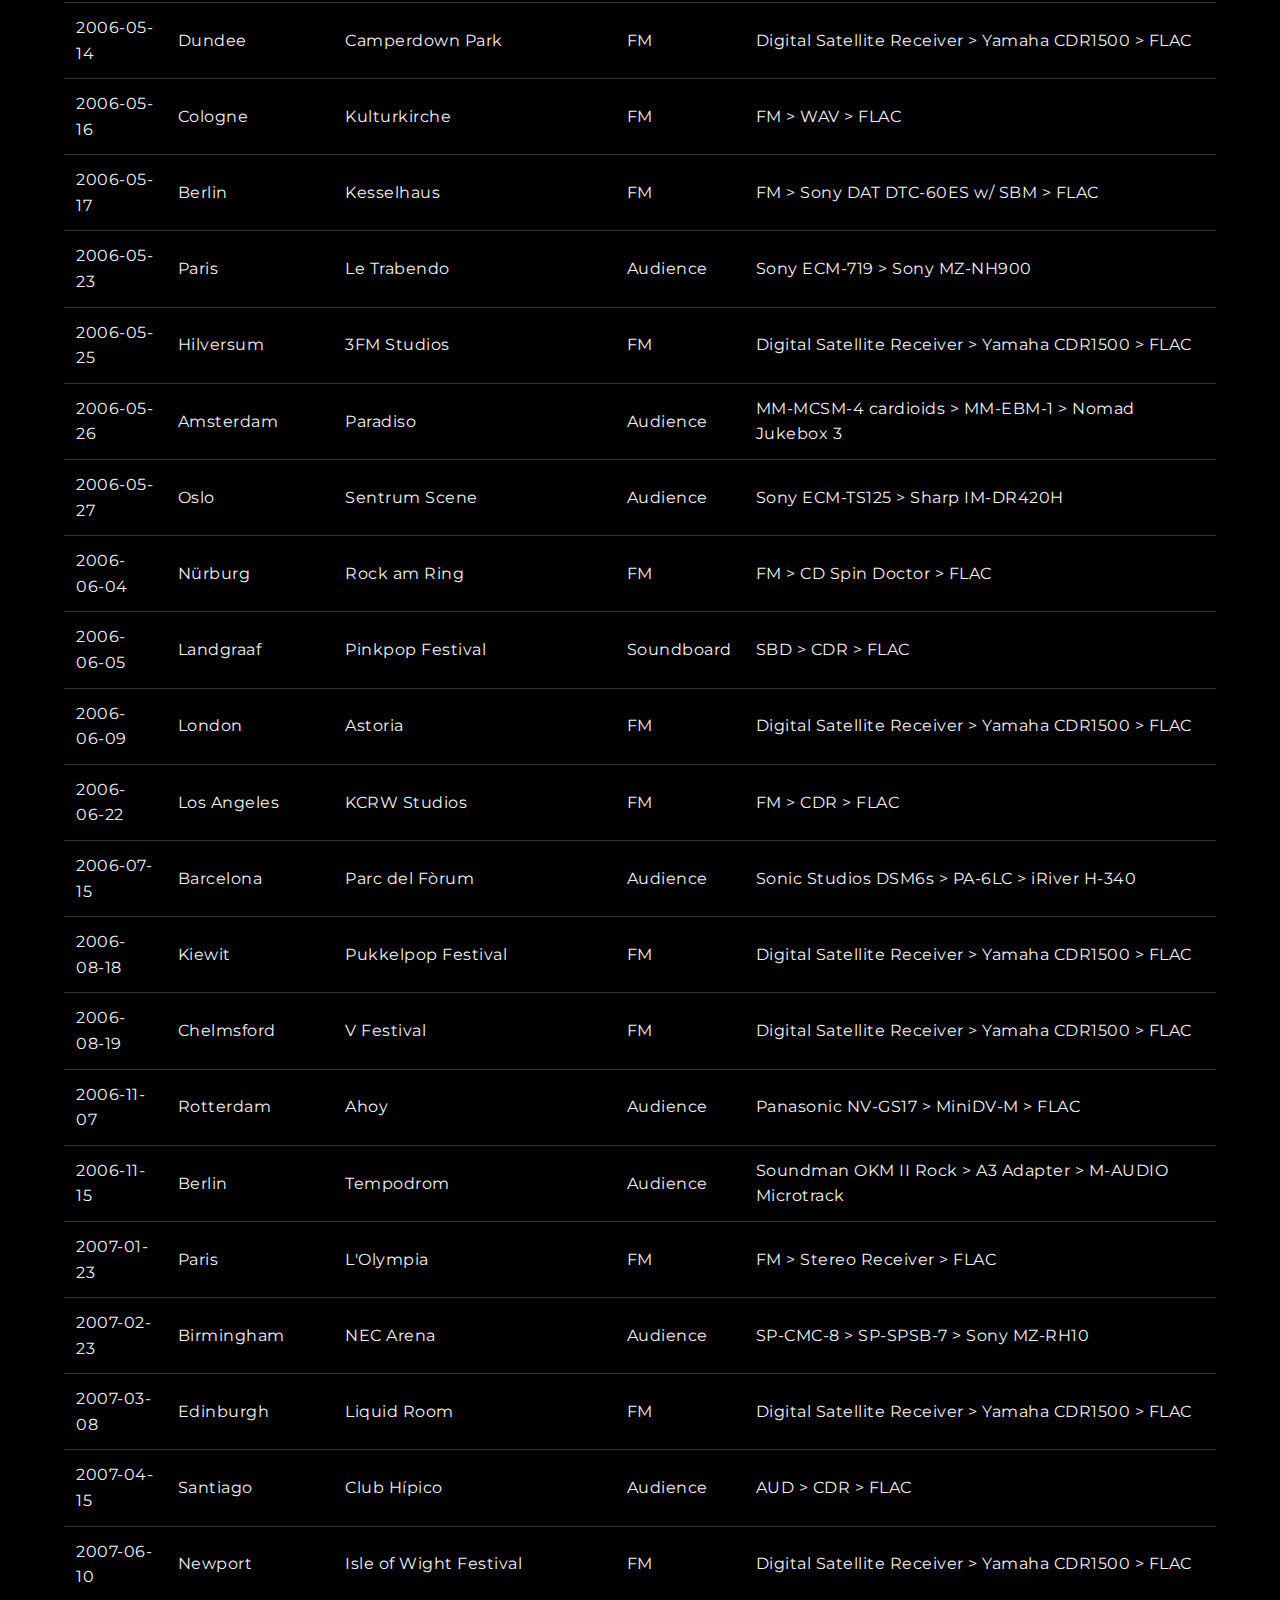
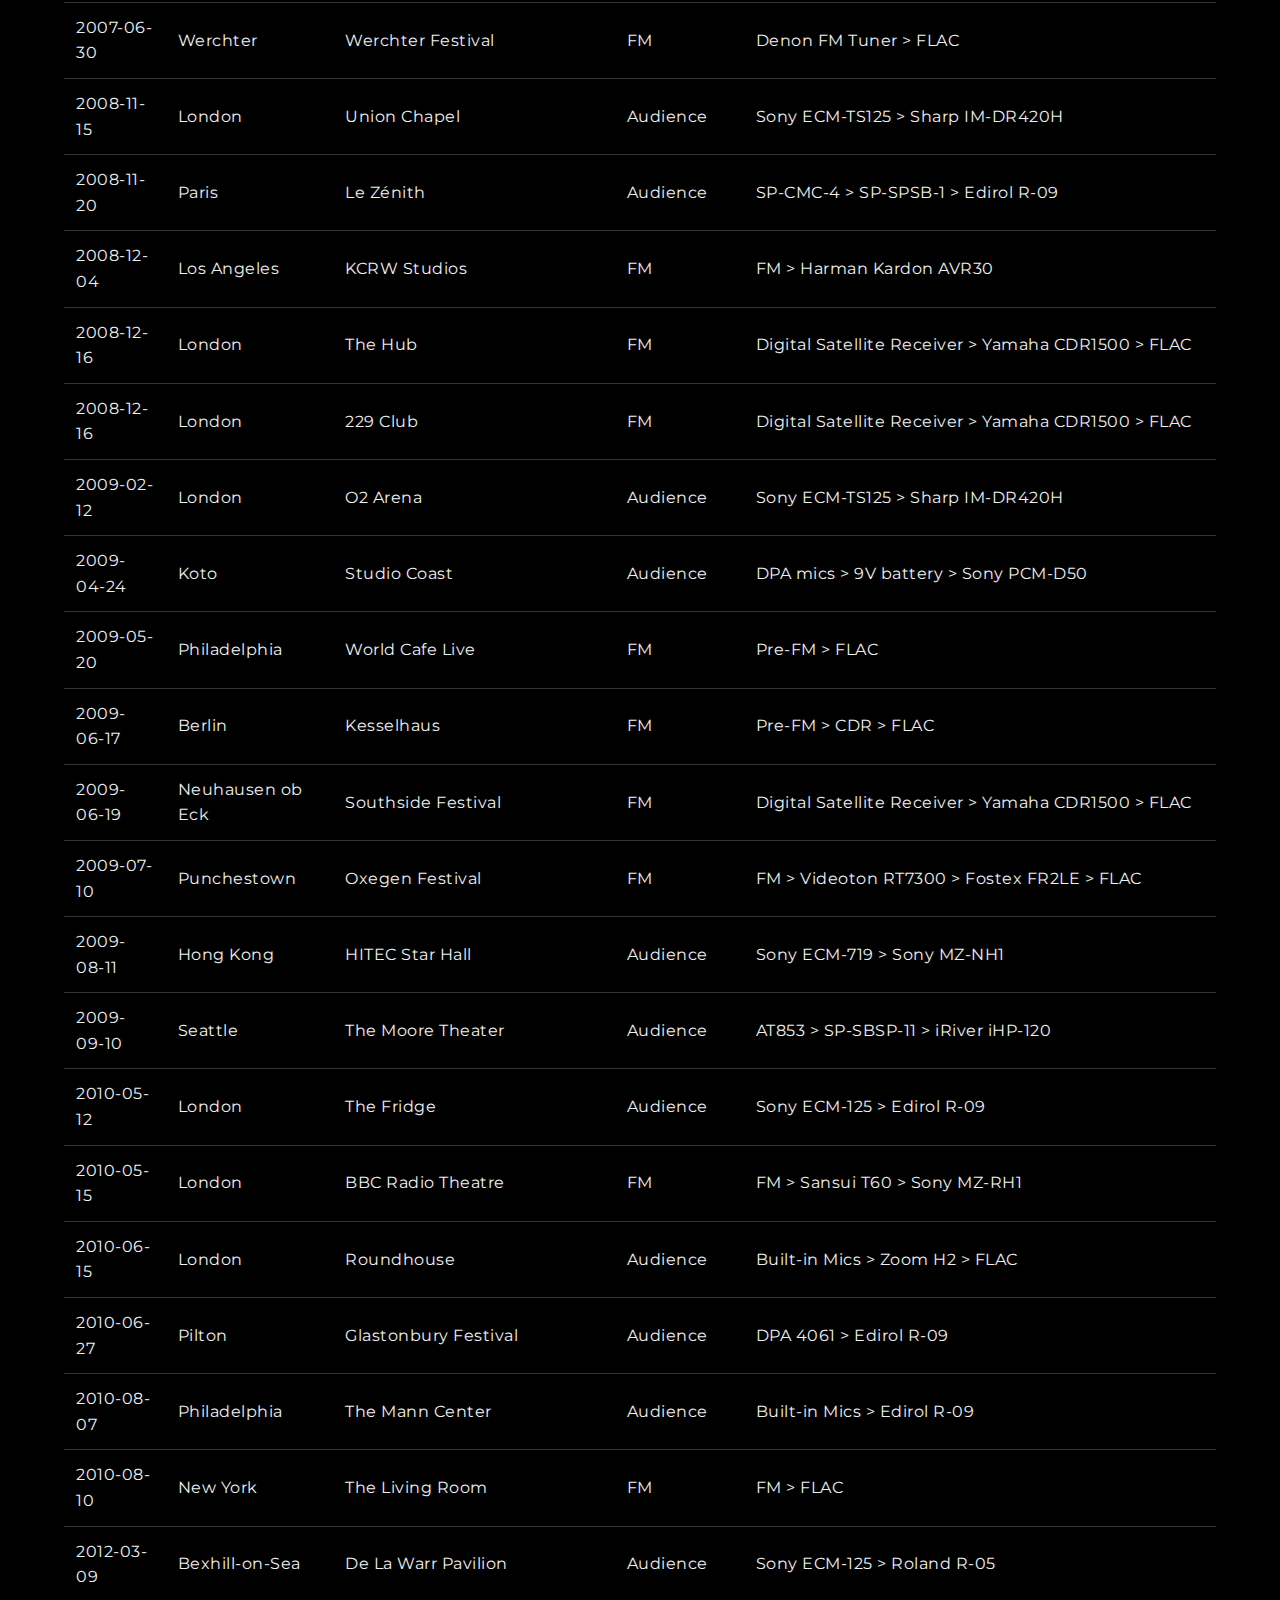
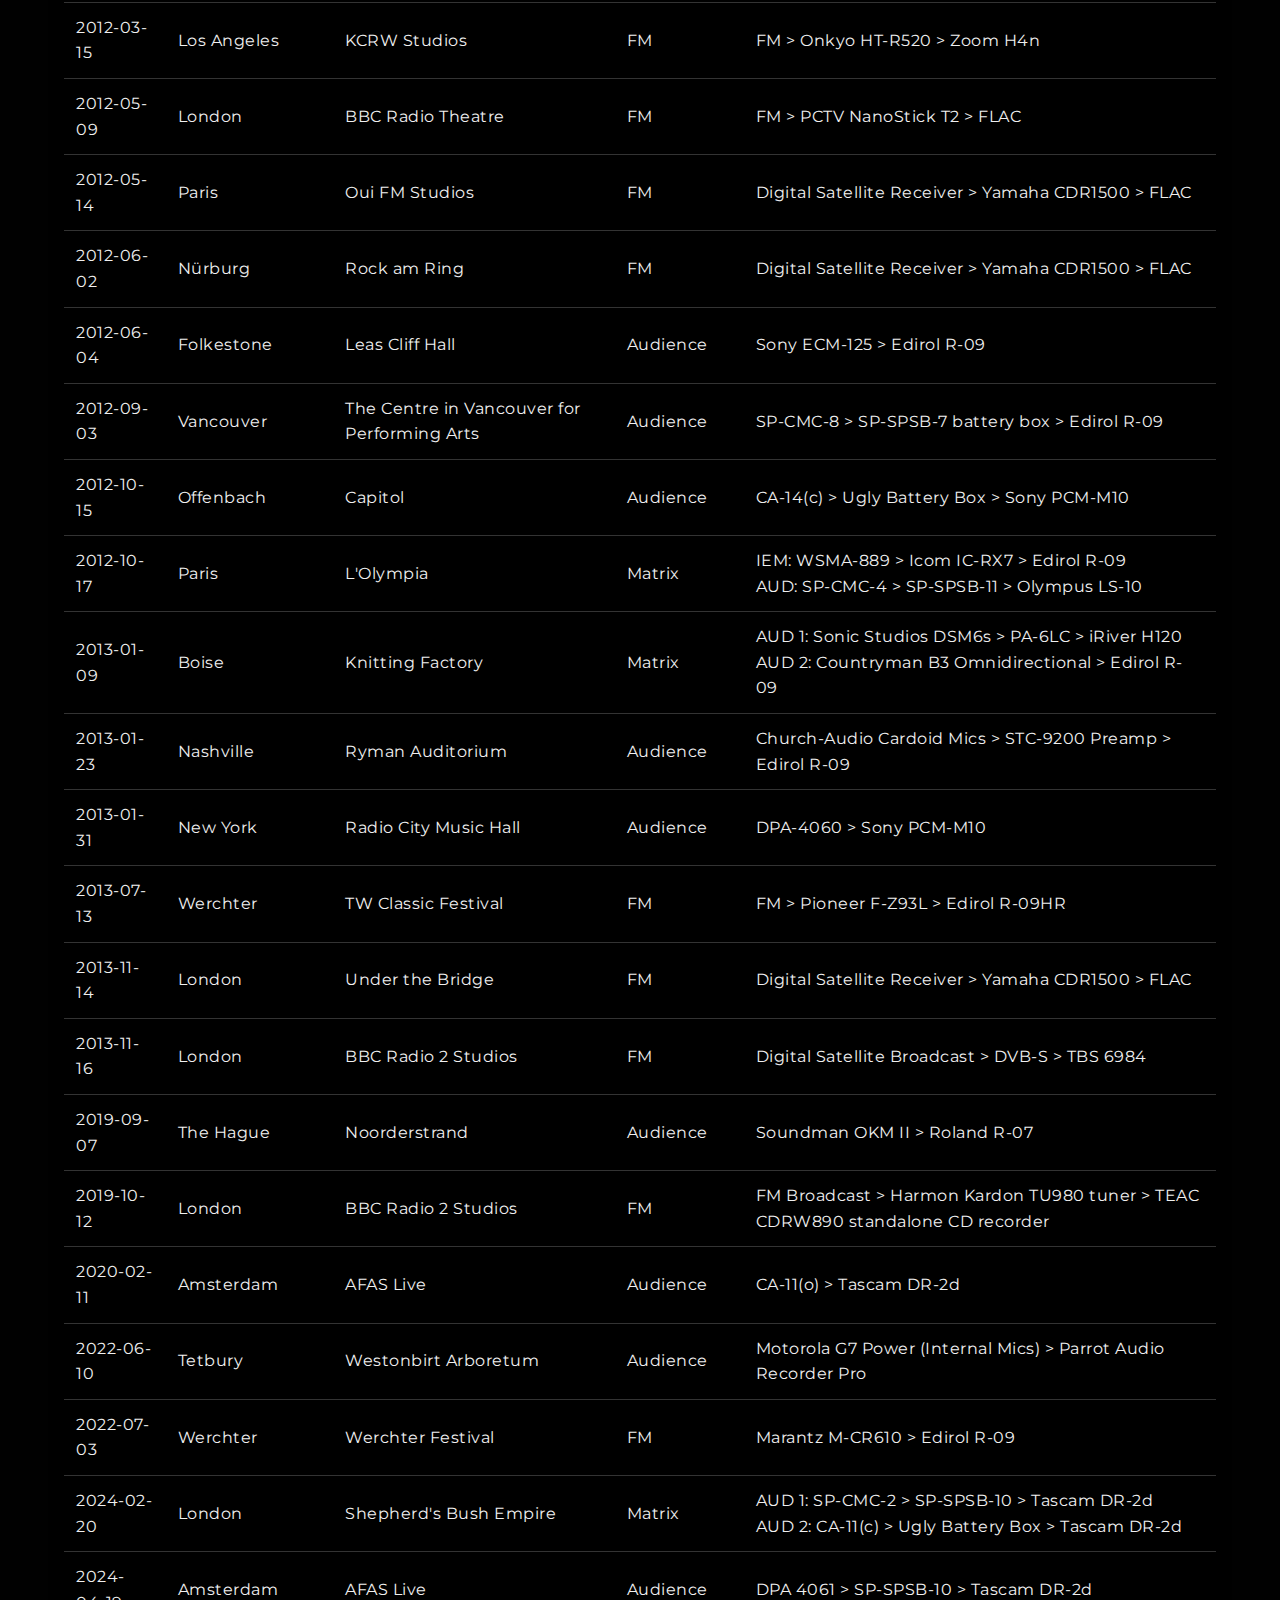
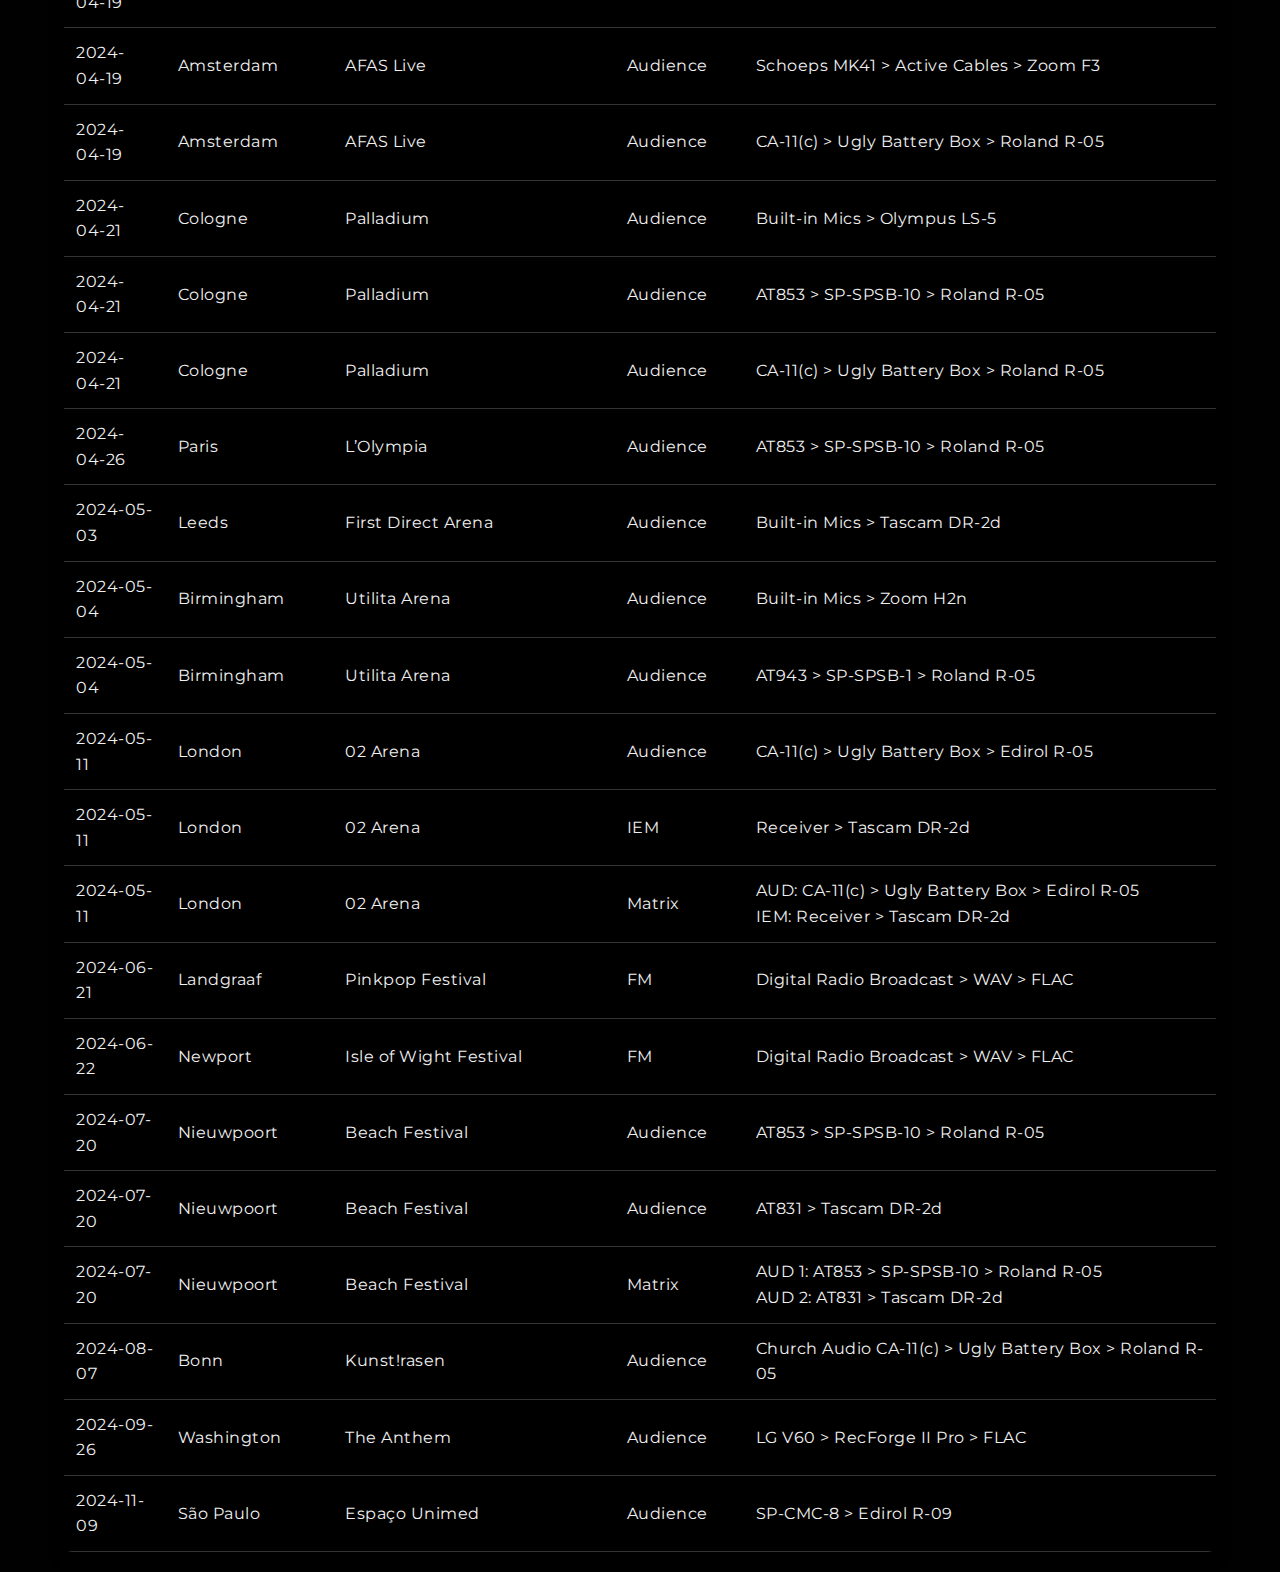
==== commit fe2b9cb1: "Update index.html" ====
--- a/index.html
+++ b/index.html
@@ -3,7 +3,7 @@
 <head>
     <meta charset="UTF-8">
     <meta name="viewport" content="width=device-width, initial-scale=1.0">
-    <title>Keane Live: Your Go-To Source for Keane Live Recordings</title>
+    <title>KEANE LIVE</title>
     <link rel="stylesheet" href="styles/styles.css">
 </head>
 <body>
@@ -47,7 +47,7 @@
                 <th onclick="sortTable('date')">Date</th>
                 <th onclick="sortTable('city')">City</th>
                 <th onclick="sortTable('venue')">Venue</th>
-                <th onclick="sortTable('source')">Source</th>
+                <th onclick="sortTable('source')">Source</th>
                 <th onclick="sortTable('equipment')">Equipment</th>
             </tr>
         </thead>
--- a/styles/styles.css
+++ b/styles/styles.css
@@ -78,7 +78,7 @@
     border-collapse: collapse;
     background-color: rgba(0, 0, 0, 0.8);
     color: #f0f0f0;
-    border: 1px solid #ebe019;
+    border: 0px solid #ebe019;
     border-radius: 8px;
     overflow: hidden;
     font-family: 'Montserrat', Arial, sans-serif;
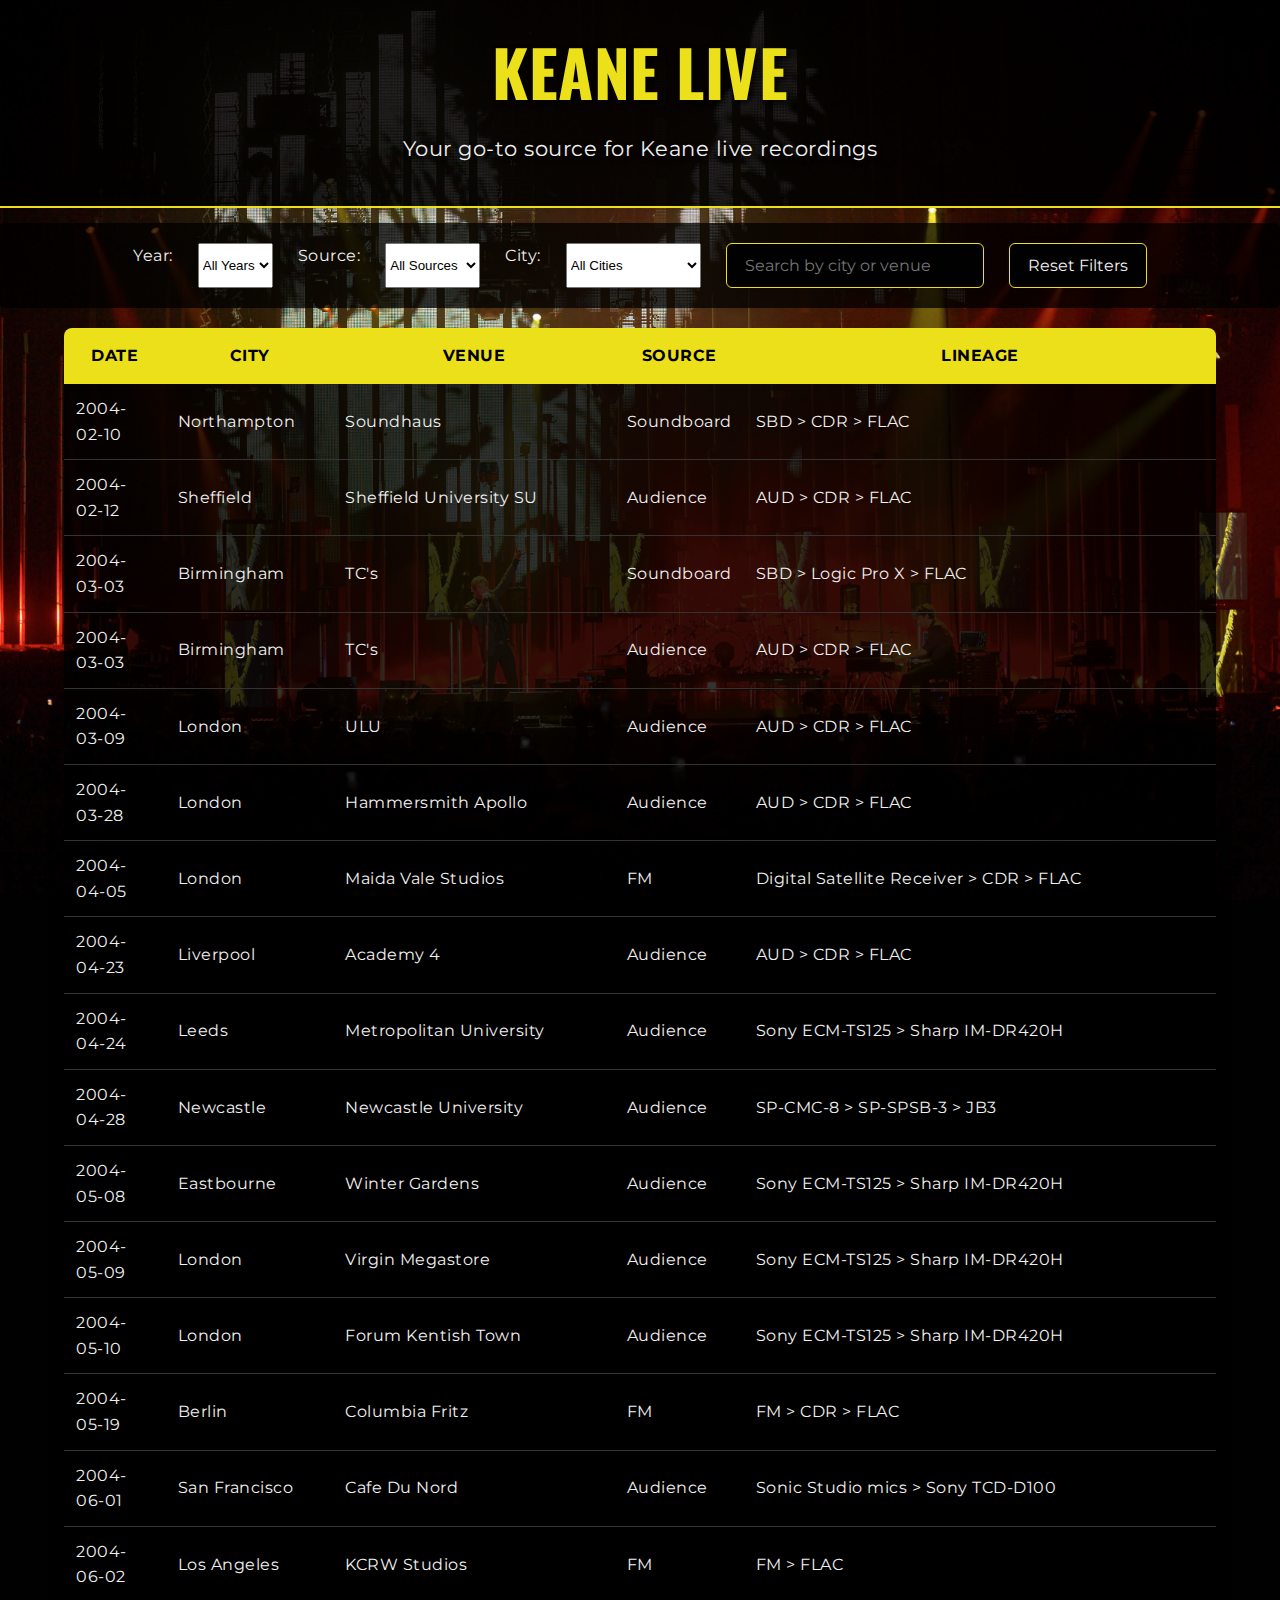
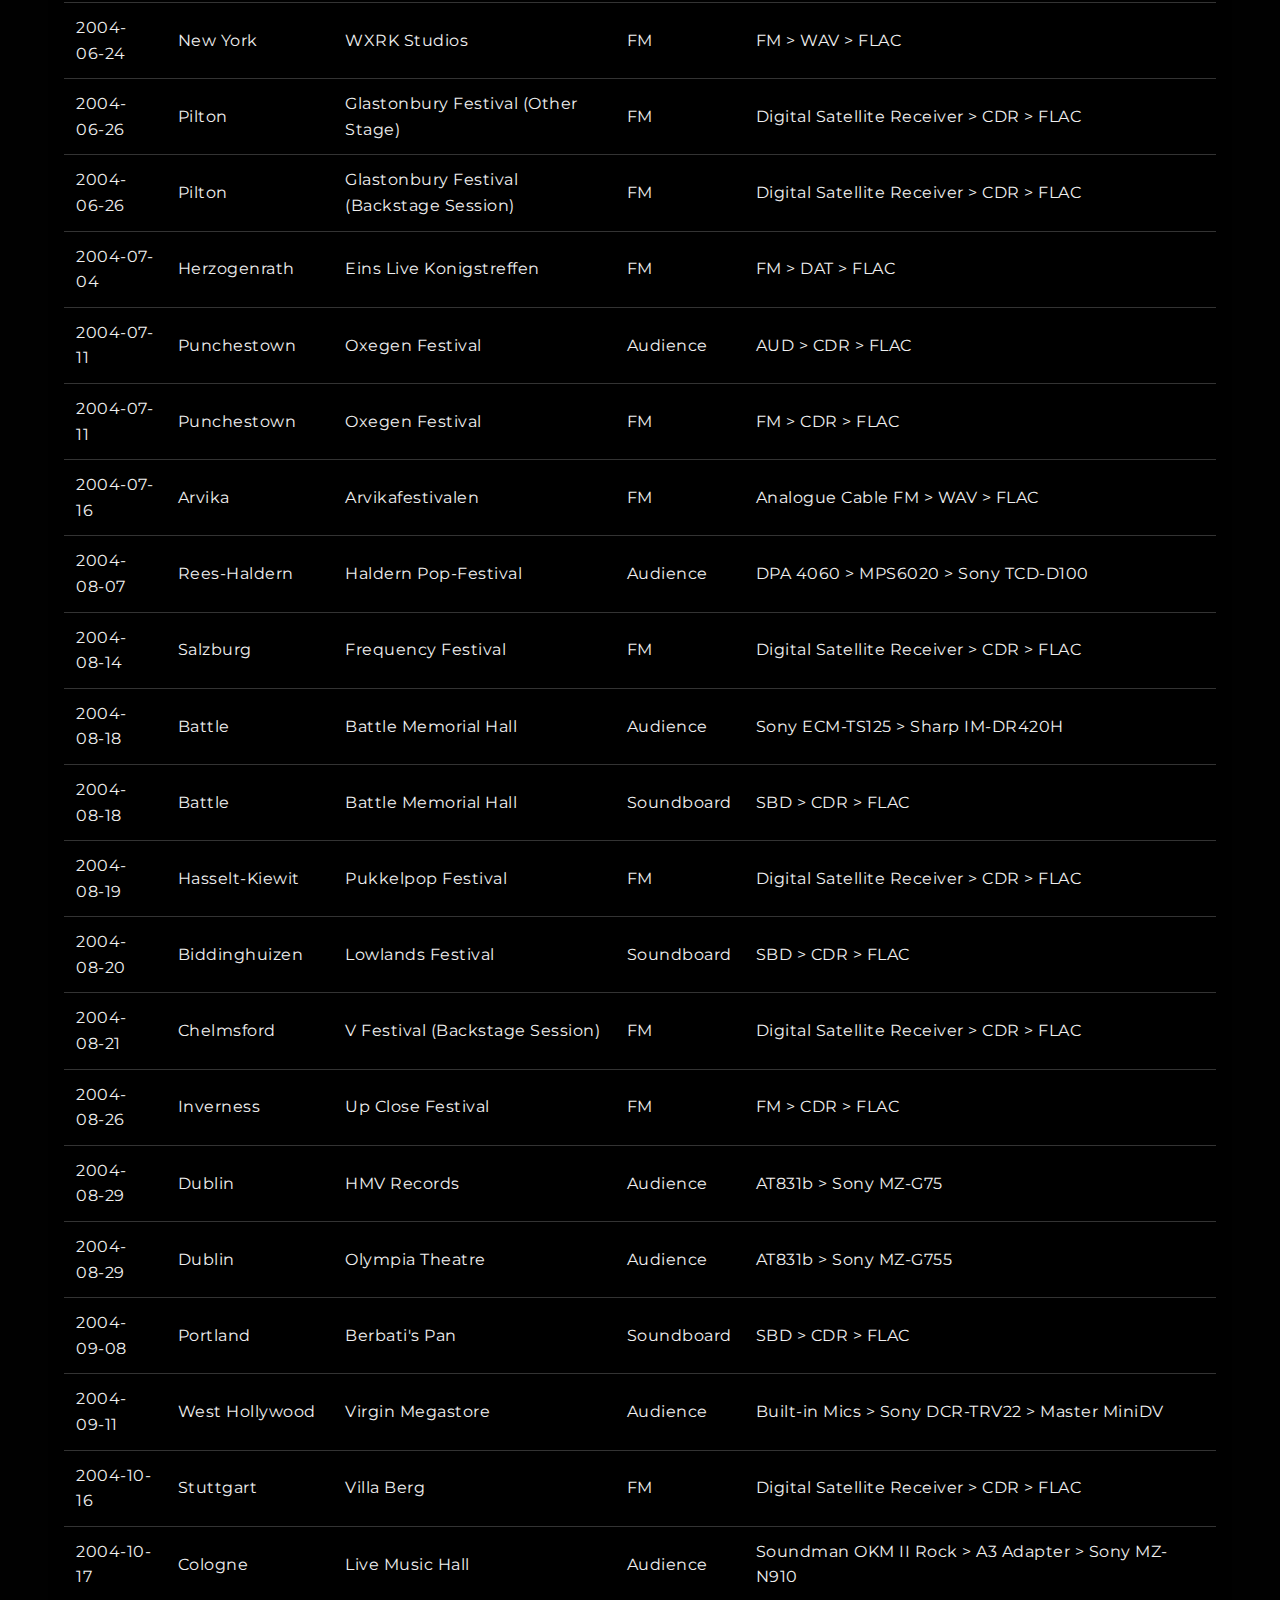
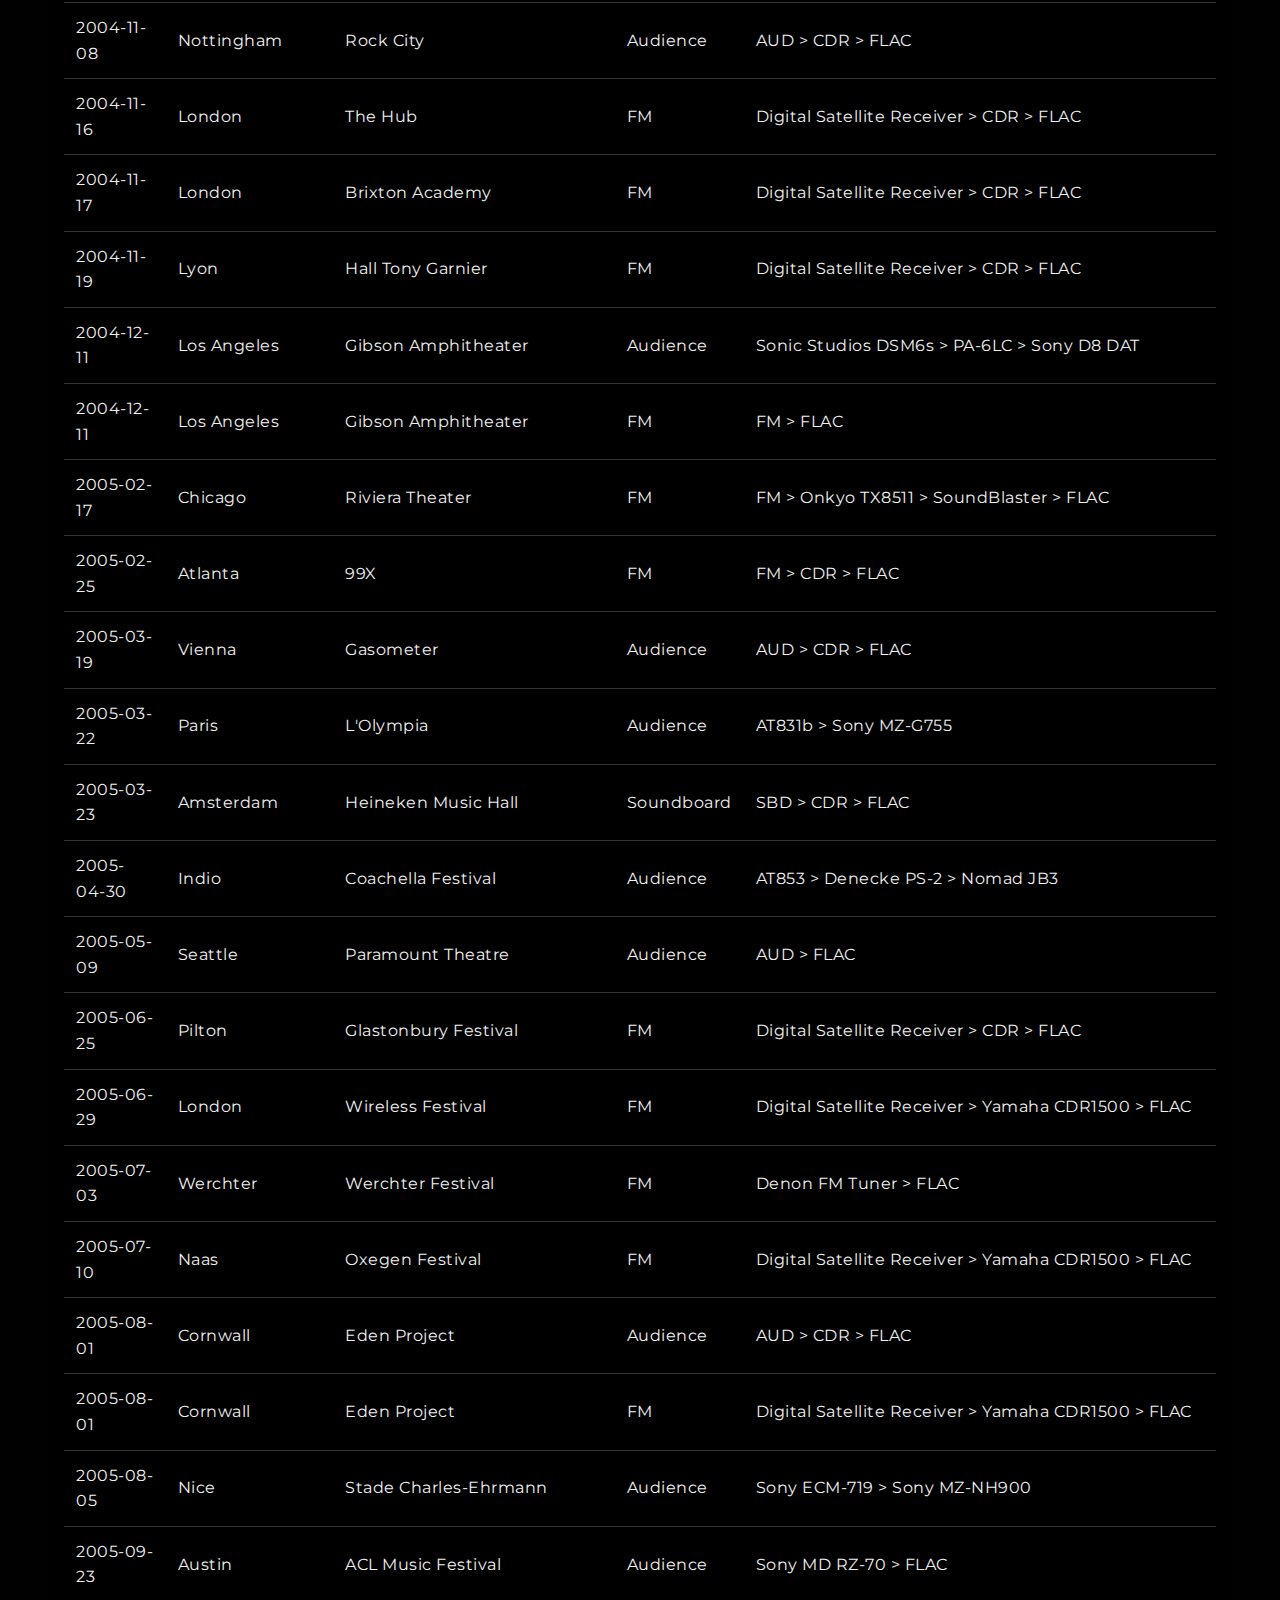
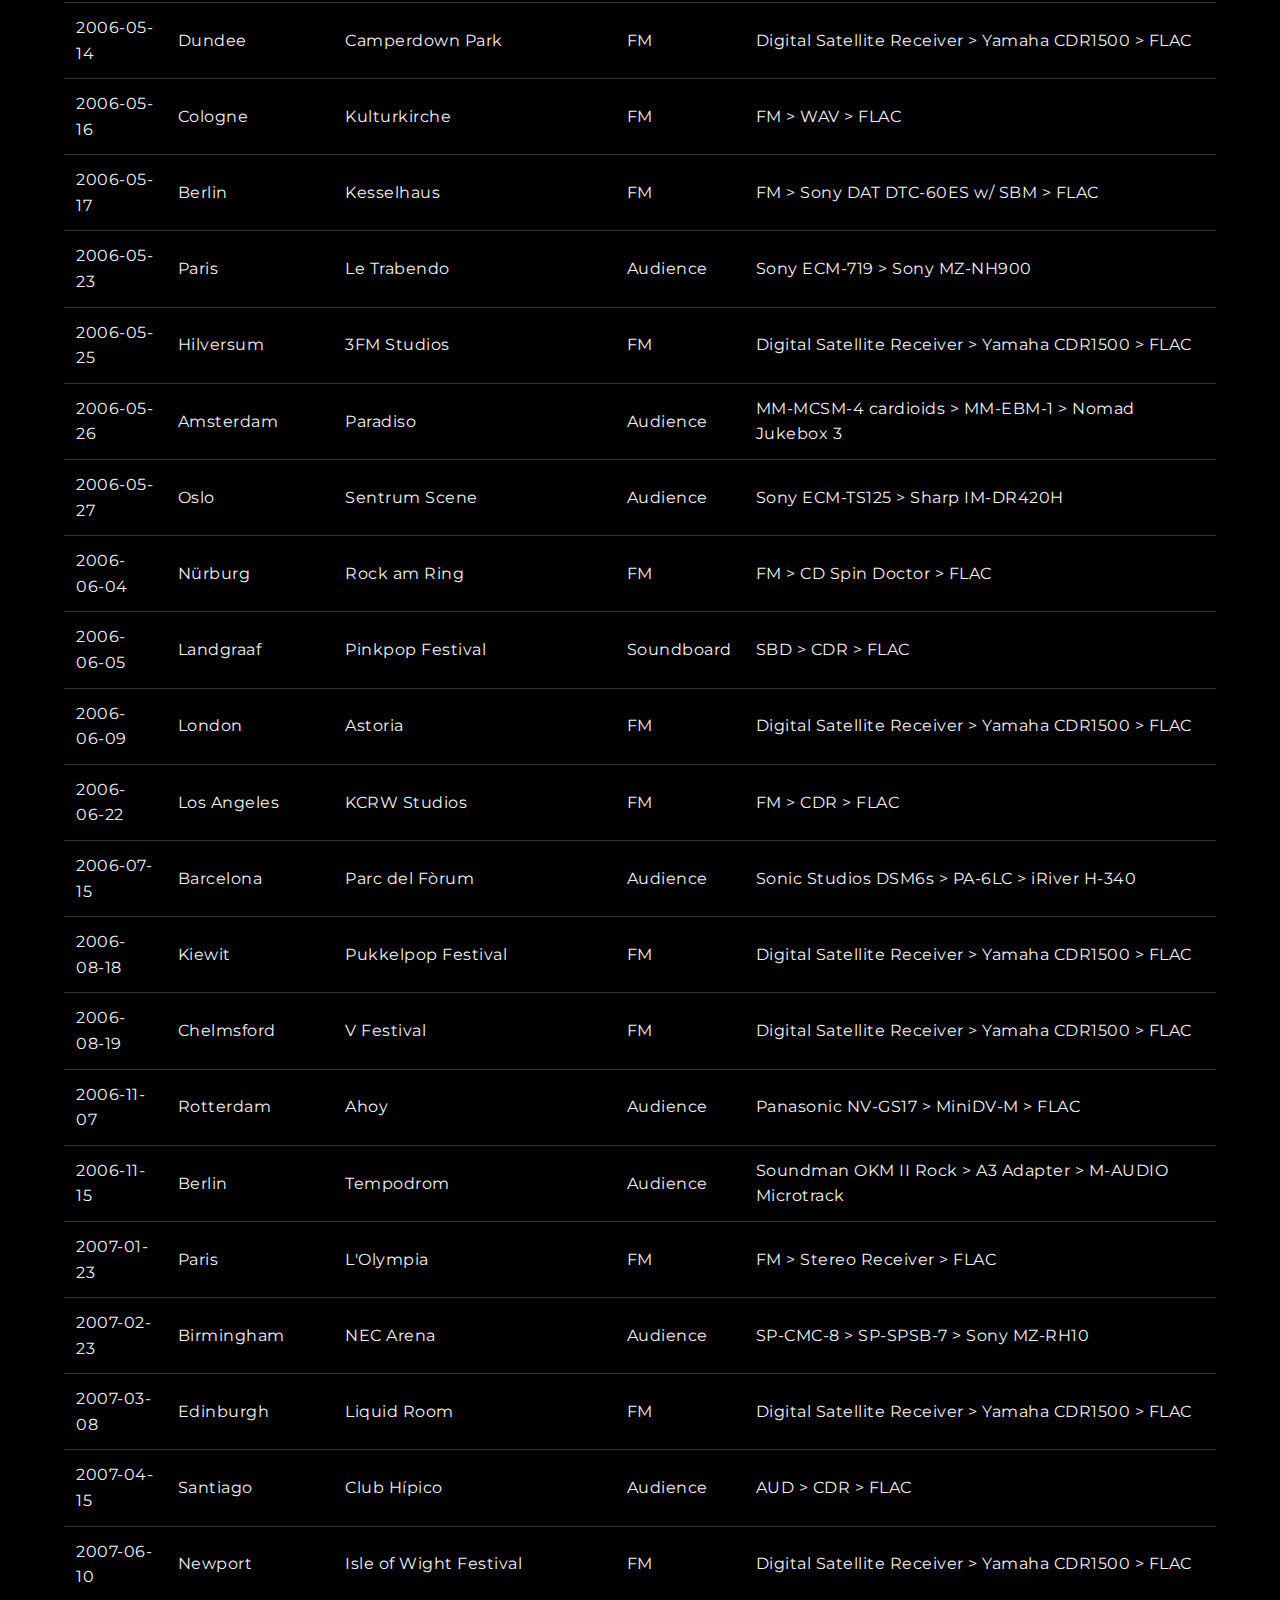
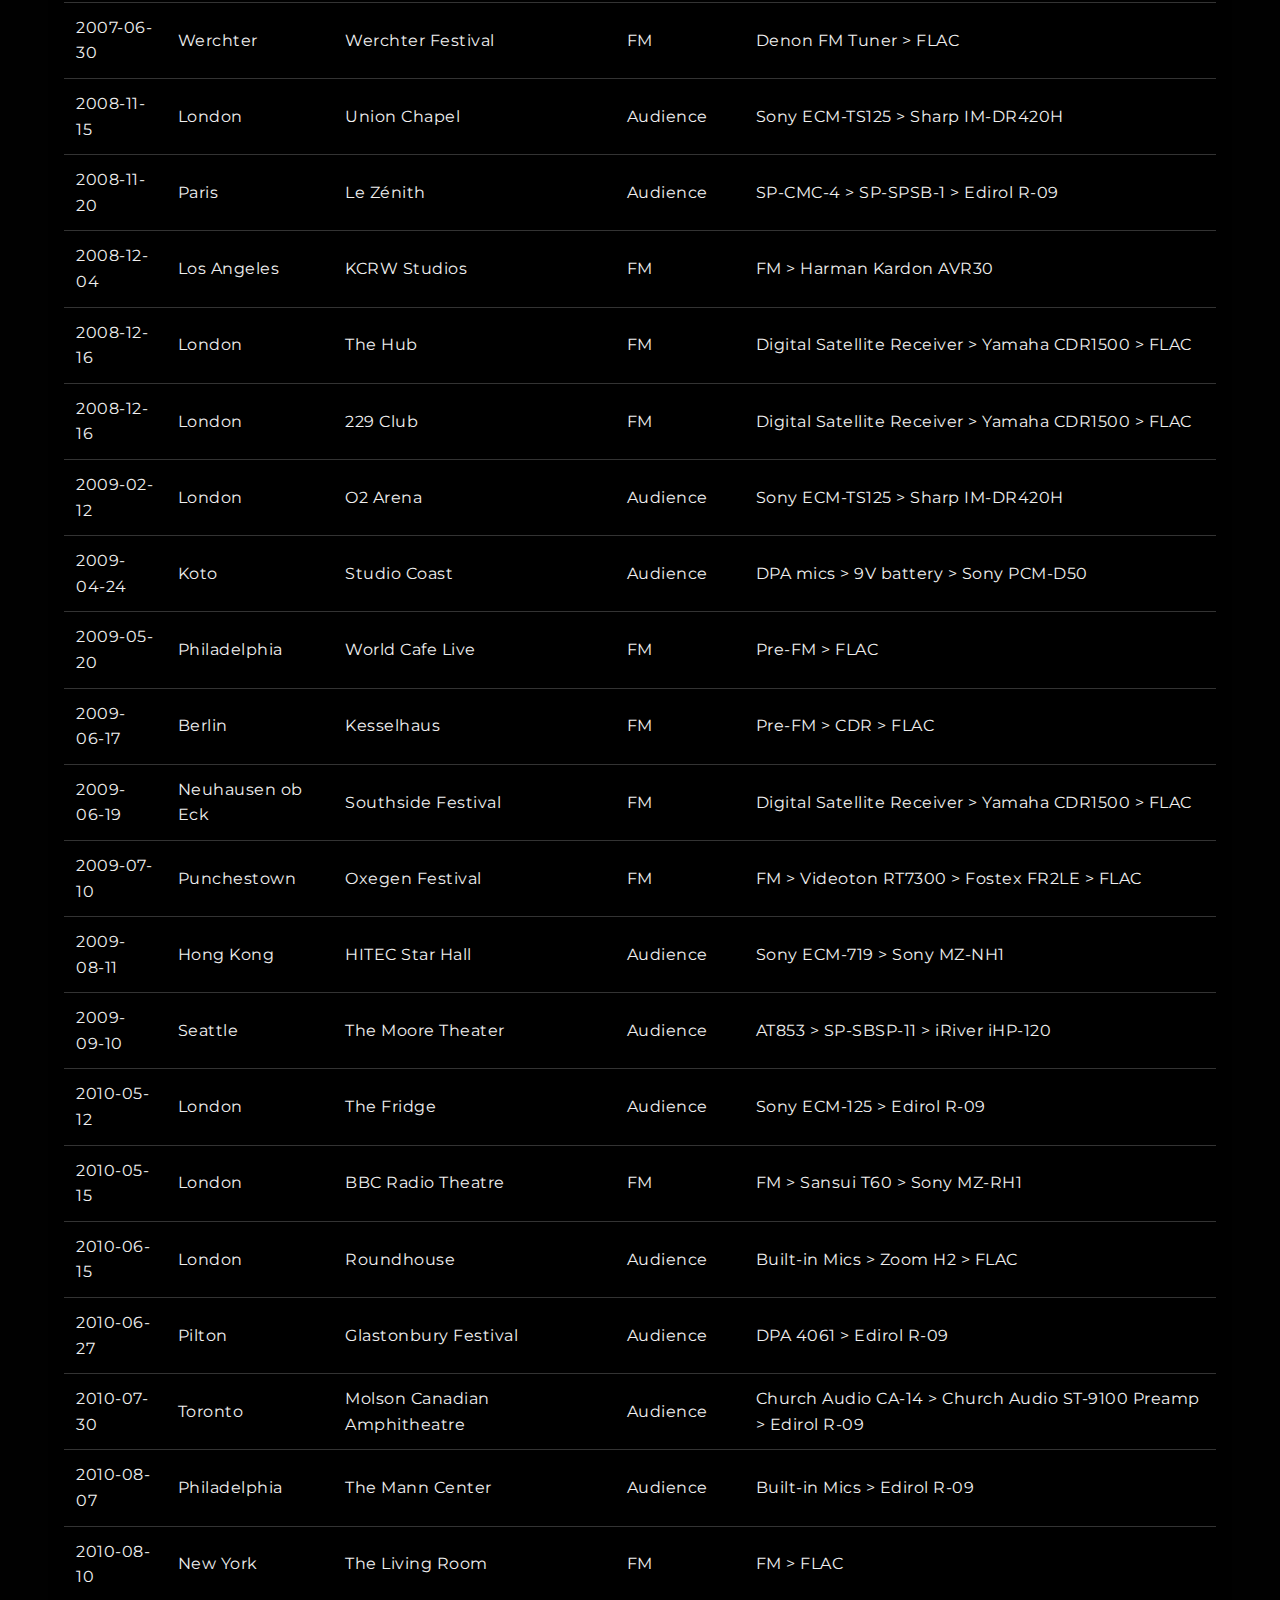
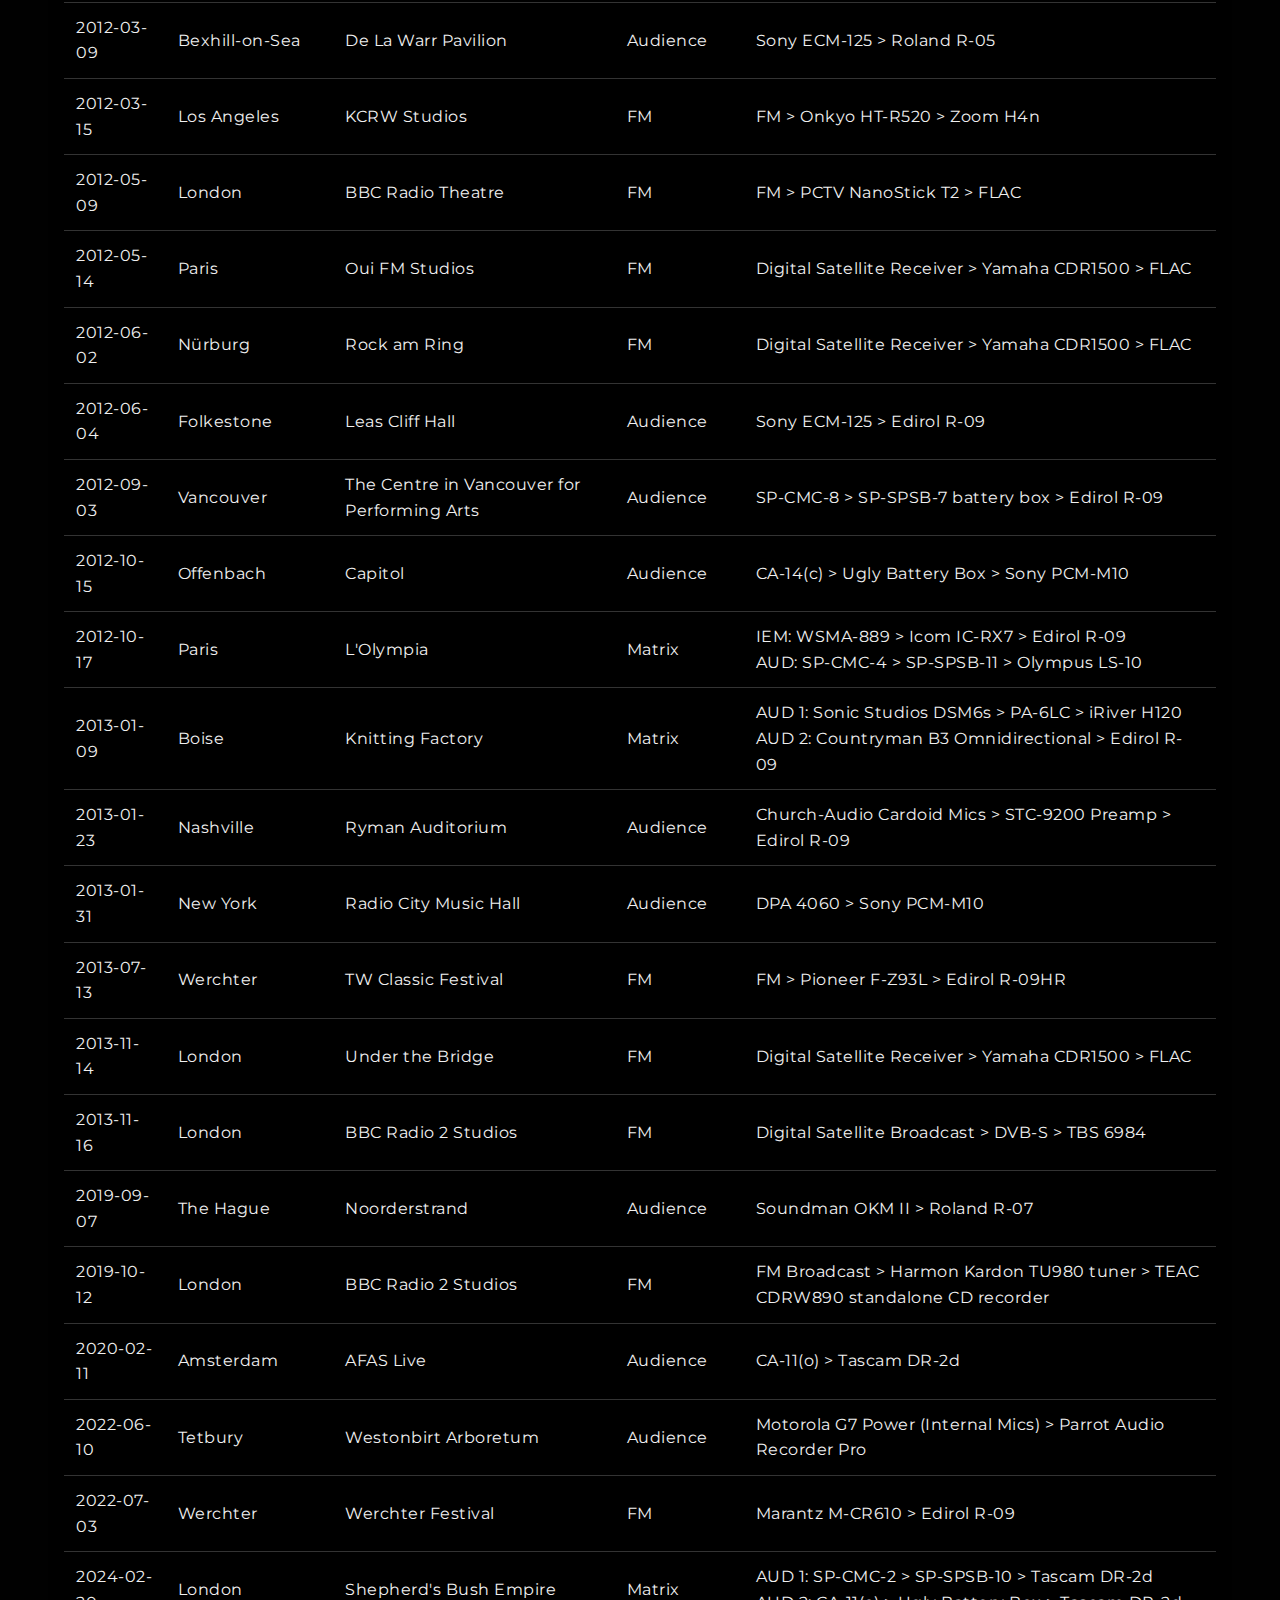
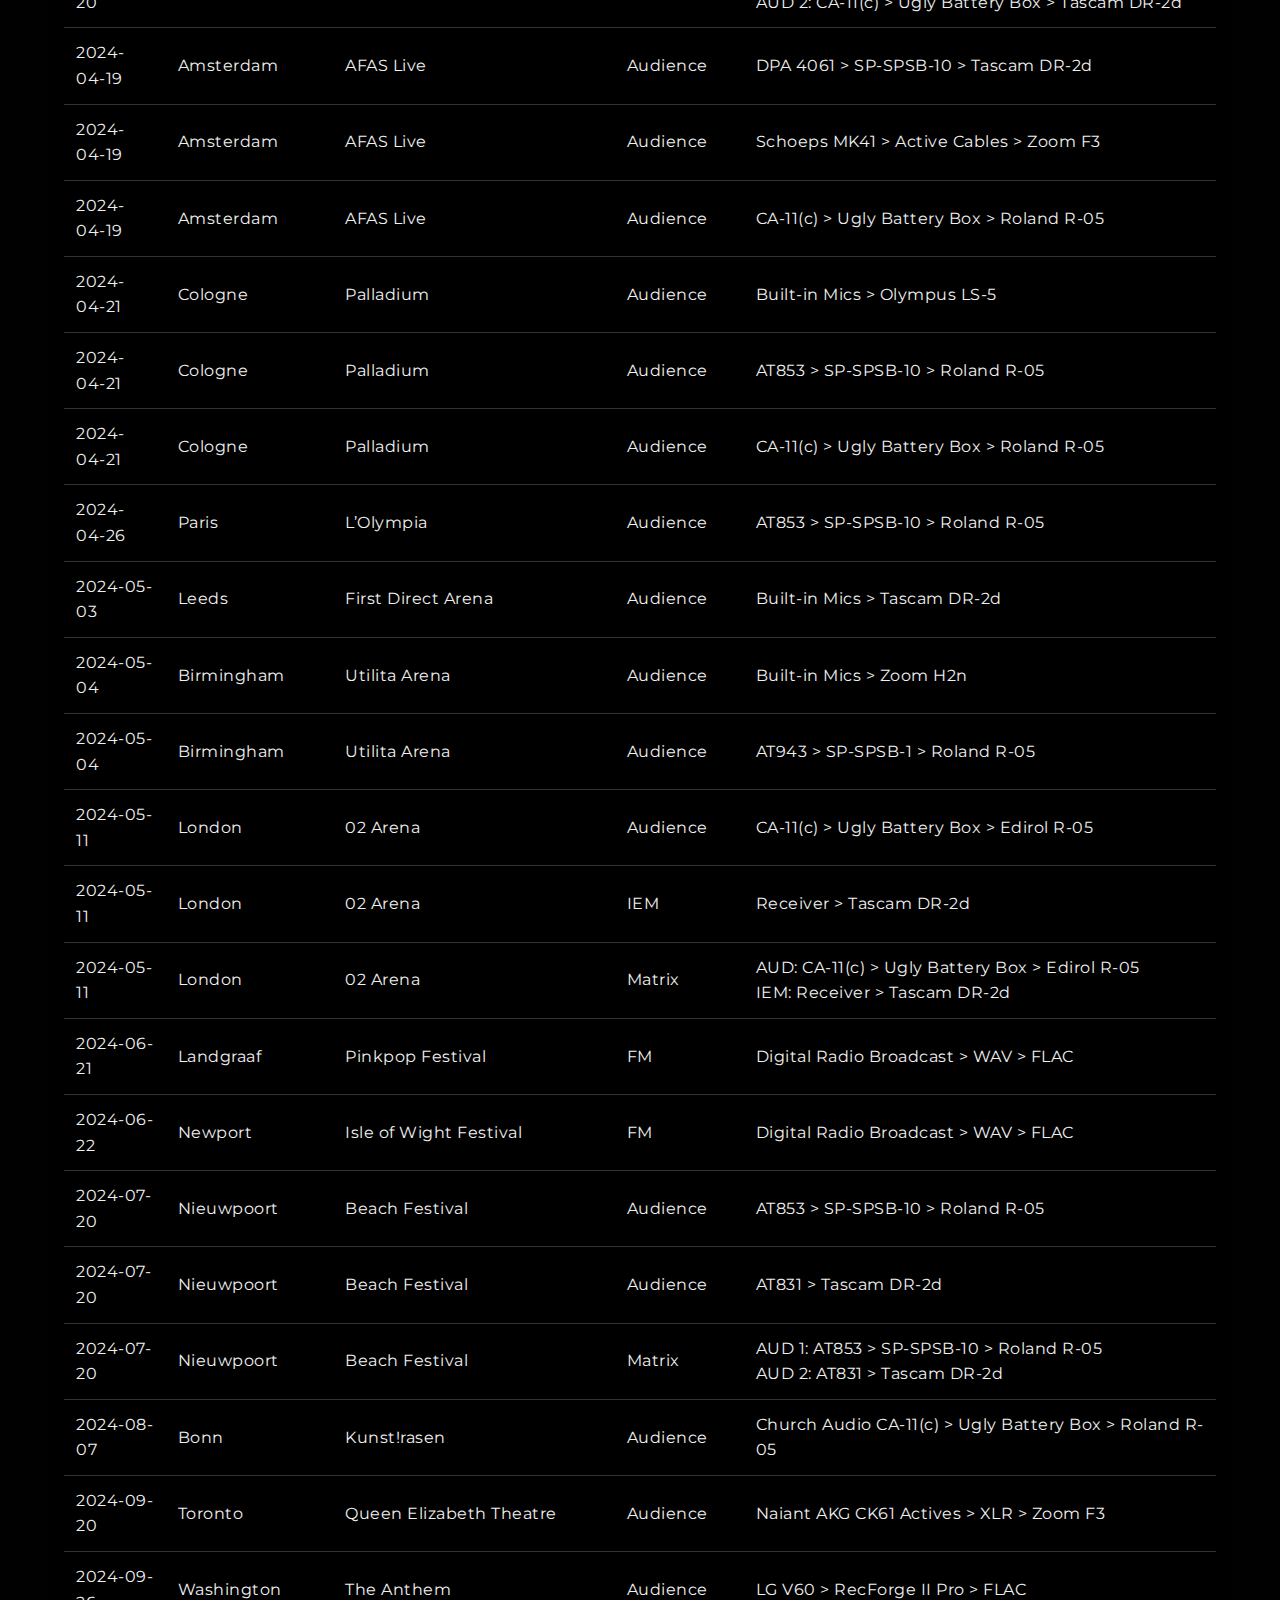
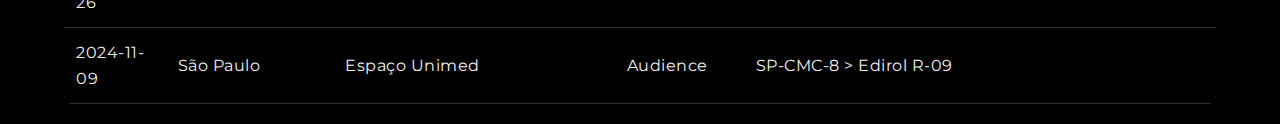
==== commit 0f6f9e61: "Update index.html" ====
--- a/index.html
+++ b/index.html
@@ -5,6 +5,11 @@
     <meta name="viewport" content="width=device-width, initial-scale=1.0">
     <title>KEANE LIVE</title>
     <link rel="stylesheet" href="styles/styles.css">
+    <link rel="icon" type="image/png" href="/favicon-96x96.png" sizes="96x96" />
+<link rel="icon" type="image/svg+xml" href="/favicon.svg" />
+<link rel="shortcut icon" href="/favicon.ico" />
+<link rel="apple-touch-icon" sizes="180x180" href="/apple-touch-icon.png" />
+<link rel="manifest" href="/site.webmanifest" />
 </head>
 <body>
 
@@ -48,7 +53,7 @@
                 <th onclick="sortTable('city')">City</th>
                 <th onclick="sortTable('venue')">Venue</th>
                 <th onclick="sortTable('source')">Source</th>
-                <th onclick="sortTable('equipment')">Equipment</th>
+                <th onclick="sortTable('equipment')">Lineage</th>
             </tr>
         </thead>
         <tbody id="tableBody">
